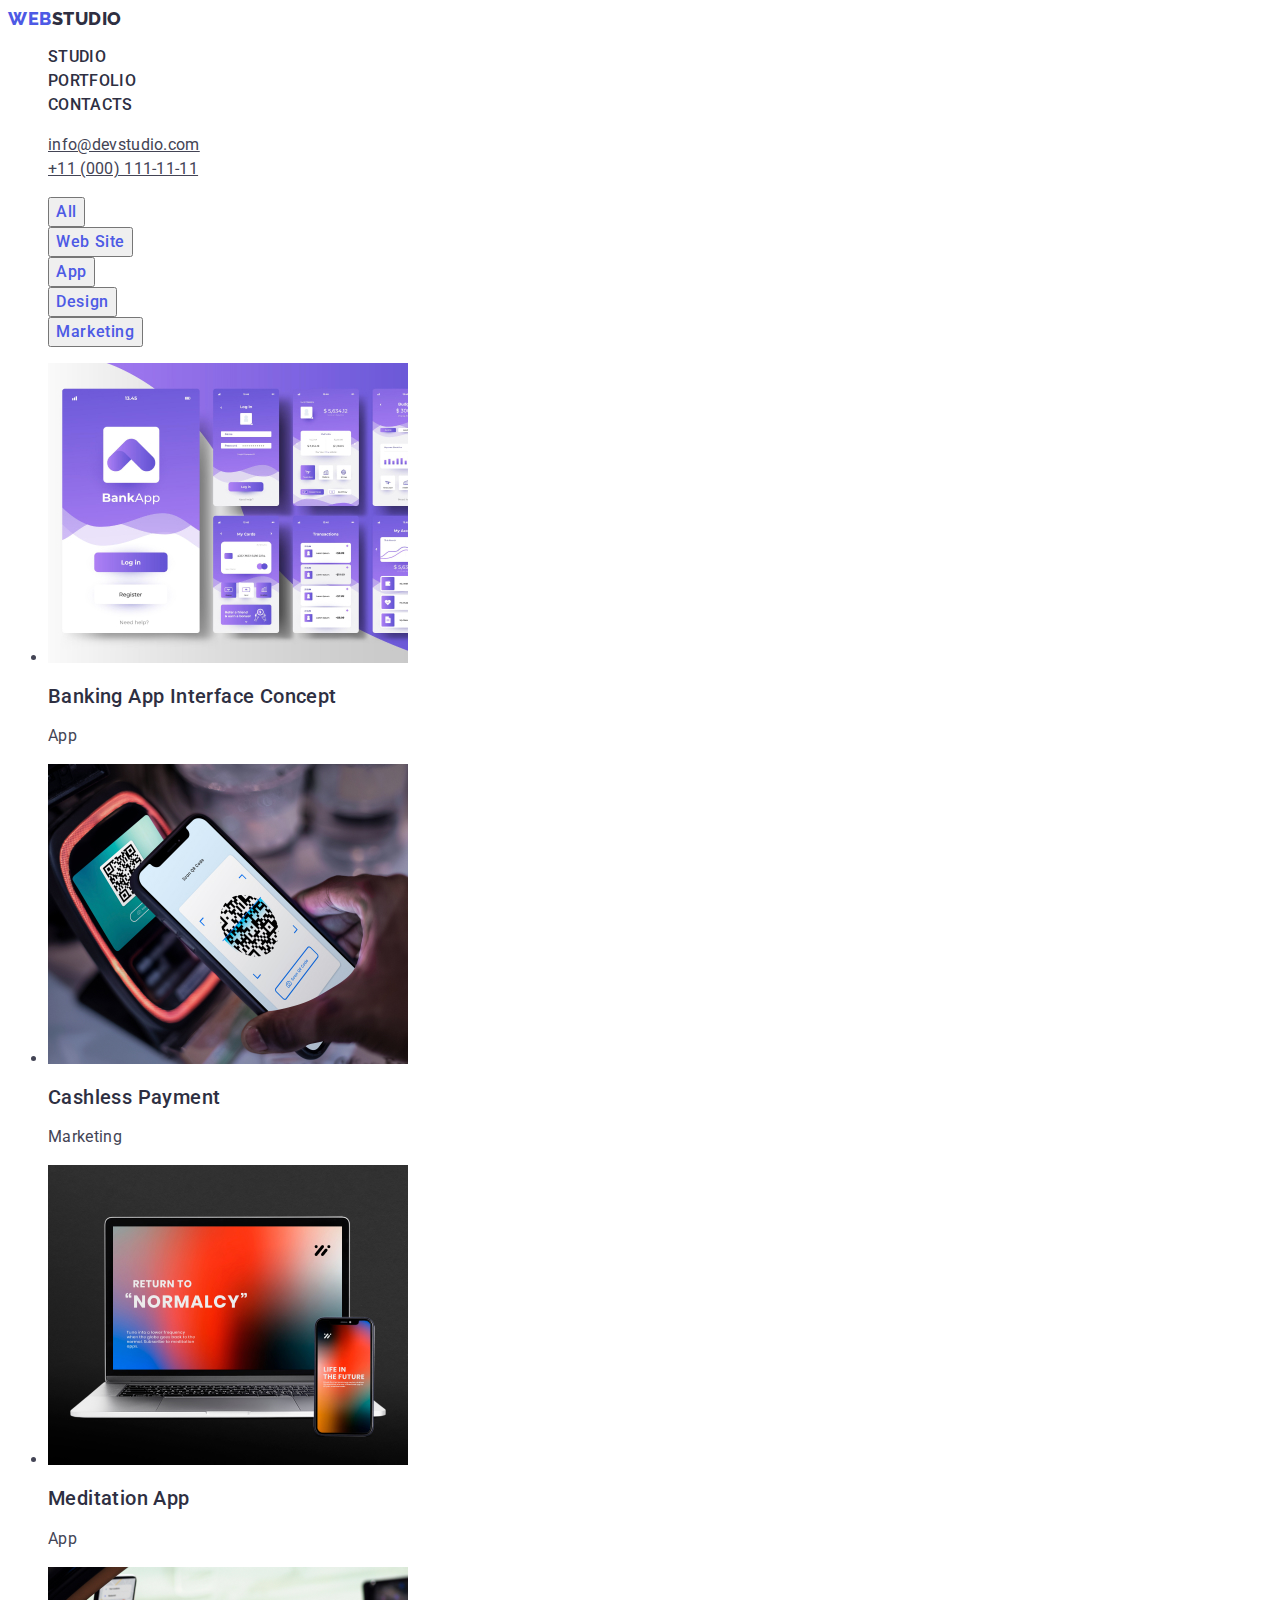
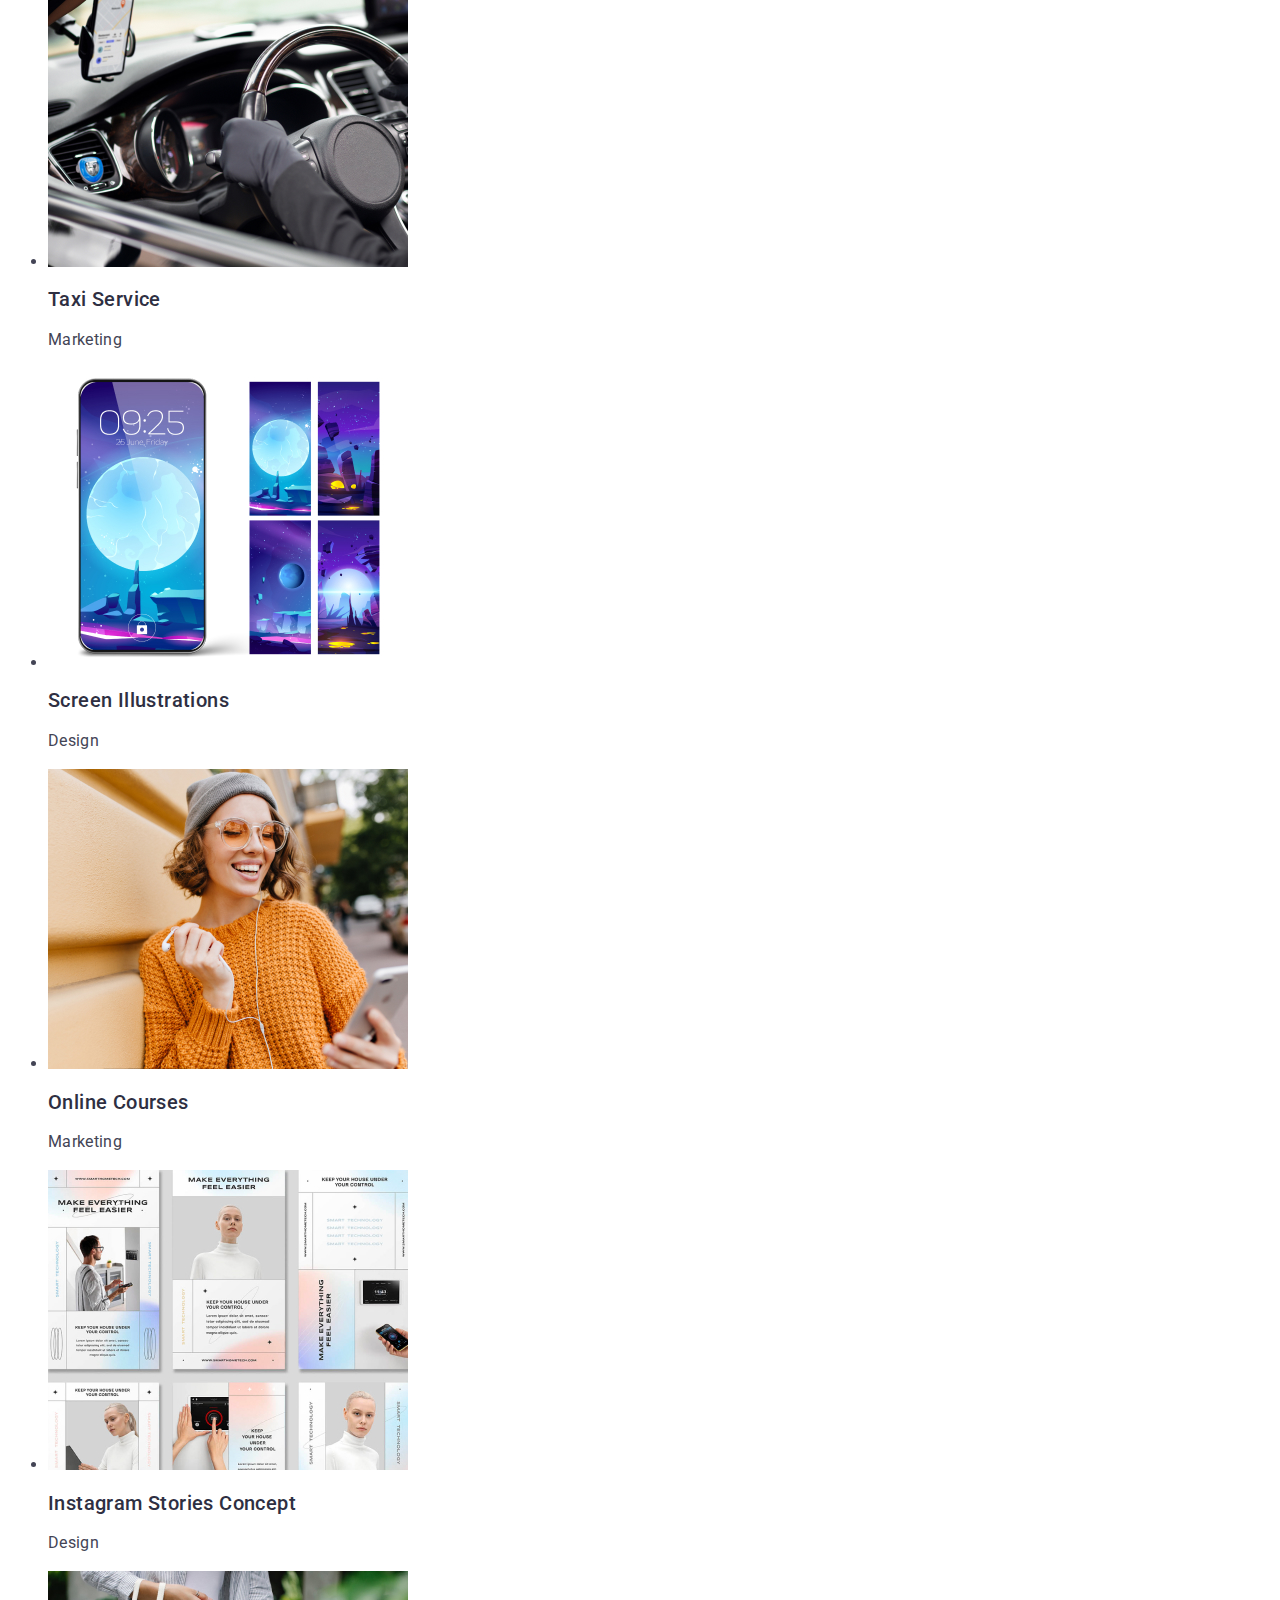
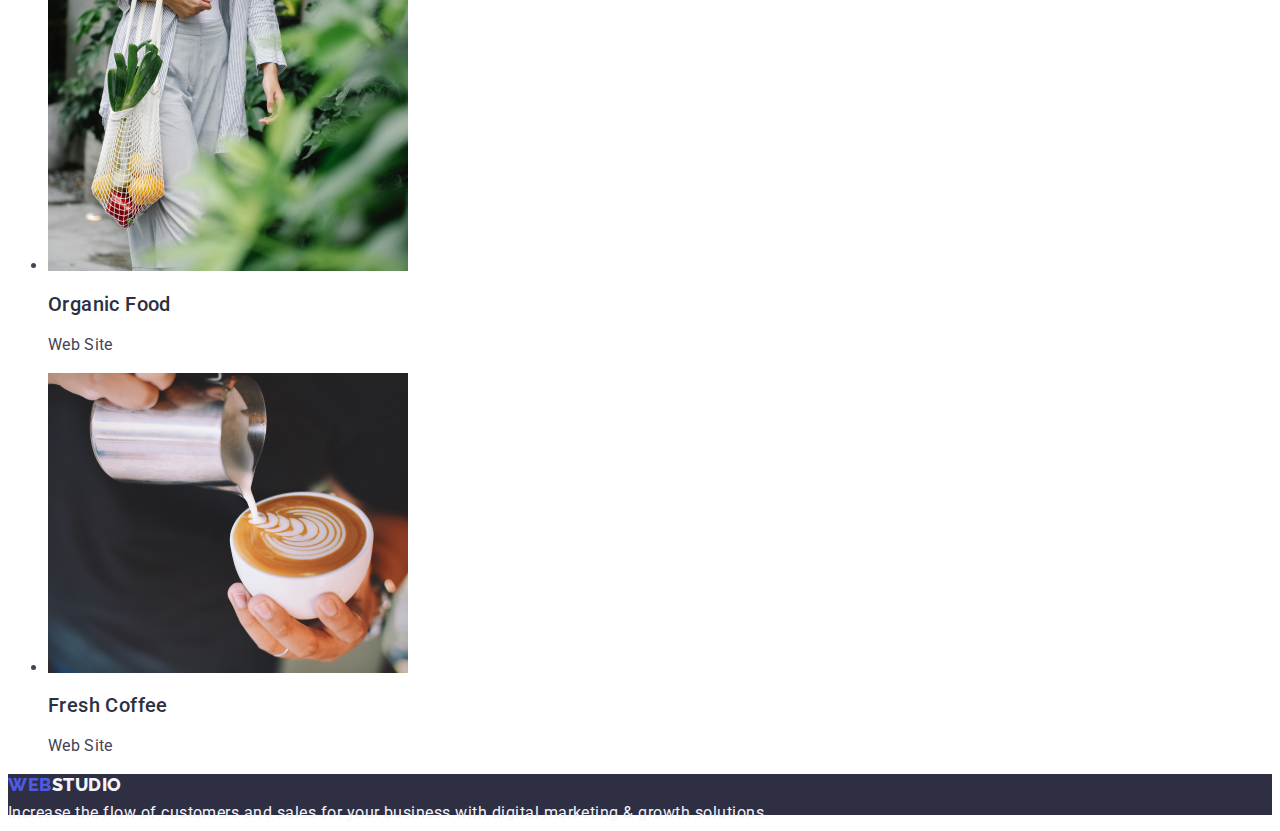
==== portfolio.html @ 6f48f07f "new" ====
<!DOCTYPE html>
<html lang="en">

<head>
    <meta charset="UTF-8">
    <meta http-equiv="X-UA-Compatible" content="IE=edge">
    <meta name="viewport" content="width=device-width, initial-scale=1.0">
    <title>Portfolio</title>

    <link rel="preconnect" href="https://fonts.googleapis.com">
    <link rel="preconnect" href="https://fonts.gstatic.com" crossorigin>
    <link href="https://fonts.googleapis.com/css2?family=Raleway:wght@800&family=Roboto:wght@400;500;700&display=swap"
        rel="stylesheet">

    <link rel="stylesheet" href="./css/styles.css">
</head>

<body>

    <!-- Header -->

    <header>

        <nav class="list">

            <a class="link" href="./index.html">Web<span class="studio">Studio</span></a>

            <ul class="list">
                <li><a class="links" href="./index.html">Studio</a></li>
                <li><a class="links" href="">Portfolio</a></li>
                <li><a class="links" href="">Contacts</a></li>
            </ul>
        </nav>

        <!-- Address -->

        <address class="addr">

            <ul class="list">
                <li><a class="address" href="mailto:info@devstudio.com">info@devstudio.com</a></li>
                <li><a class="address" href="tel:+110001111111">+11 (000) 111-11-11</a></li>
            </ul>

        </address>
    </header>

    <main>

        <section>

            <h1 hidden>Portfolio</h1>

            <!-- Bytton -->

            <ul class="list">
                <li><button class="button-p" type="button">All</button> </li>
                <li><button class="button-p" type="button">Web Site</button></li>
                <li><button class="button-p" type="button">App</button></li>
                <li><button class="button-p" type="button">Design</button></li>
                <li><button class="button-p" type="button">Marketing</button></li>
            </ul>

            <ul class="list-class">
                <li class="link-class">
                    <img src="./images/example.jpg" alt="example" width="360">
                    <h2 class="names">Banking App Interface Concept</h2>
                    <p class="specialtys">App</p>
                </li>
                <li class="link-class">
                    <img src="./images/aplpey.jpg" alt="Payment" width="360">
                    <h2 class="names">Cashless Payment</h2>
                    <p class="specialtys">Marketing</p>
                </li>
                <li class="link-class">
                    <img src="./images/phon-pk.jpg" alt="Meditation" width="360">
                    <h2 class="names">Meditation App</h2>
                    <p class="specialtys">App</p>
                </li>
                <li class="link-class">
                    <img src="./images/steering.jpg" alt="Taxi-Service" width="360">
                    <h2 class="names">Taxi Service</h2>
                    <p class="specialtys">Marketing</p>
                </li>
                <li class="link-class">
                    <img src="./images/advertisement2.jpg" alt="illustrations" width="360">
                    <h2 class="names">Screen Illustrations</h2>
                    <p class="specialtys">Design</p>
                </li>
                <li class="link-class">
                    <img src="./images/women1.jpg" alt="online-courses" width="360">
                    <h2 class="names">Online Courses</h2>
                    <p class="specialtys">Marketing</p>
                </li>
                <li class="link-class">
                    <img src="./images/advertisement.jpg" alt="Instagram" width="360">
                    <h2 class="names">Instagram Stories Concept</h2>
                    <p class="specialtys">Design</p>
                </li>
                <li class="link-class">
                    <img src="./images/organic-food.jpg" alt="organic-food" width="360">
                    <h2 class="names">Organic Food</h2>
                    <p class="specialtys">Web Site</p>
                </li>
                <li class="link-class">
                    <img src="./images/coffee-crush.jpg" alt="fresh-coffee" width="360">
                    <h2 class="names">Fresh Coffee</h2>
                    <p class="specialtys">Web Site</p>
                </li>
            </ul>
        </section>


    </main>

    <footer class="footer">
        <a class="link" href="./index.html">Web<span class="studio-f">Studio</span></a>
        <p class="text">
            Increase the flow of customers and sales for your business with digital marketing & growth
            solutions.
        </p>
    </footer>

</body>

</html>
---- css/styles.css ----
body {
  font-family: "Roboto", sans-serif;
  color: #434455;
}

/* Header Web Studio */


.studio {
  color: #2e2f42;
  font-size: 18px;
  line-height: 1.17;
  font-weight: 800;
  font-family: "Raleway", sans-serif;
  text-transform: uppercase;
  letter-spacing: 0.03em;
}

.link {
  color: #4D5AE5;
  font-size: 18px;
  line-height: 1.17;
  font-weight: 800;
  text-transform: uppercase;
  font-family: "Raleway",
    sans-serif;
  text-decoration: none;
  letter-spacing: 0.03em;

}

.list {
  list-style: none;
  font-style: normal;
  text-decoration: none;
}


.links {
  color: #2e2f42;
  font-size: 16px;
  line-height: 1.5;
  font-weight: 500;
  text-transform: uppercase;
  font-family: "Roboto",
    sans-serif;
  letter-spacing: 0.02em;
  text-decoration: none;

}


.links:hover,
.links:focus {
  color: #404BBF;
}

.addr {
  font-style: normal;
}


.address {
  color: #434455;
  font-size: 16px;
  line-height: 24%;
  font-weight: 400;
  font-style: normal;
  line-height: 1.5;
  letter-spacing: 0.02em;
  font-style: normal;

}

.address-tittle{
  font-style: normal;
}

.address:hover,
.address:focus {
  color: #404BBF;
}


/* Main */

.items {
  background-color: #2E2F42;
}

.button {
  color: #FFFFFF;
  background-color: #4D5AE5;
  font-size: 16px;
  line-height: 1.5;
  letter-spacing: 0.04em;
  font-weight: 500;
  cursor: pointer;
  font-family: "Roboto",
    sans-serif;
}

.list-button {
  list-style: none;
}

.button-p {
  font-family: "Roboto",
    sans-serif;
  font-weight: 500;
  font-size: 16px;
  line-height: 1.5;
  letter-spacing: 0.04em;
  color: #4d5ae5;
  cursor: pointer;
}

.button:hover {
  color: #FFFFFF;
  background-color: #404BBF;
}

.item {
  font-size: 56px;
  color: #FFFFFF;
  font-weight: 700;
  line-height: 1.07;
  text-align: center;
  letter-spacing: 0.02em;
}

/* features */

.features {
  line-height: 1.5;
  letter-spacing: 0.02em;
}

.head {
  list-style: none;
}

.lists {
  color: #2E2F42;
  font-size: 20px;
  line-height: 1.2;
  font-weight: 500;
  letter-spacing: 0.02em;
}

.lead {
  color: #434455;
  font-size: 16px;
  line-height: 1.5;
  font-weight: 400;
  letter-spacing: 0.02em;
  
}

.title, .title-team {
  color: #2E2F42;
  font-size: 36px;
  line-height: 1.11;
  letter-spacing: 0.02em;
  text-align: center;
  font-weight: 700;
  text-transform: capitalize;
}

.list4 {
  list-style: none;
}


.name {
  color: #2E2F42;
  font-size: 20px;
  line-height: 1.2;
  font-weight: 500;
  letter-spacing: 0.02em;
  text-align: center;
}

.names {
  color: #2E2F42;
  font-size: 20px;
  line-height: 1.2;
  font-weight: 500;
  letter-spacing: 0.02em;
}

.specialty {
  color: #434455;
  font-size: 16px;
  line-height: 1.5;
  font-weight: 400;
  letter-spacing: 0.02em;
  text-align: center;
}

.specialtys {
  color: #434455;
  font-size: 16px;
  line-height: 1.5;
  font-weight: 400;
  letter-spacing: 0.02em;
}

/* footer */

.text {
  color: #F4F4FD;
  font-size: 16px;
  line-height: 24%;
  font-weight: 400;
  letter-spacing: 0.03em;

}

.footer {
  background-color: #2E2F42;
}

.studio-f {
  color: #f4f4fd;
}

.list-portfolio {
  list-style: none;
}

.list-class {
  text-decoration: none;
}

.link-class {
  text-decoration: none;
}
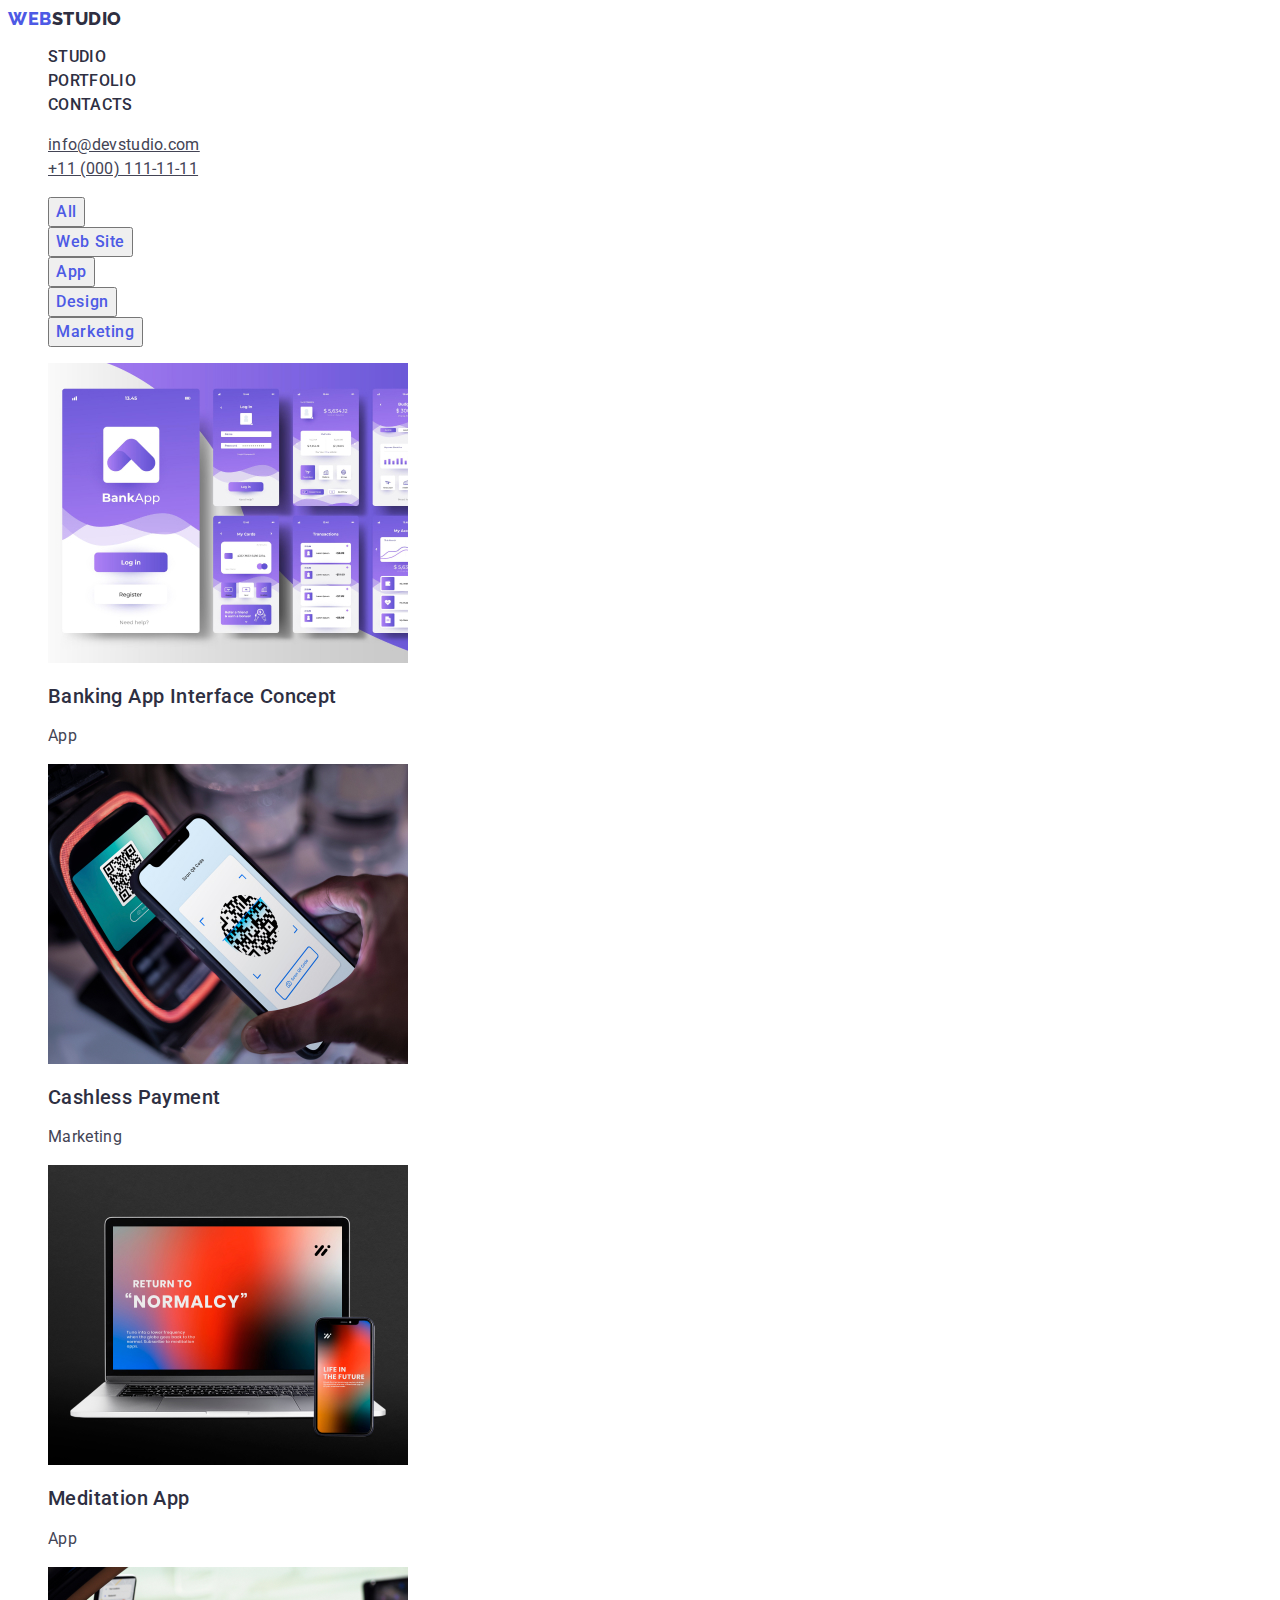
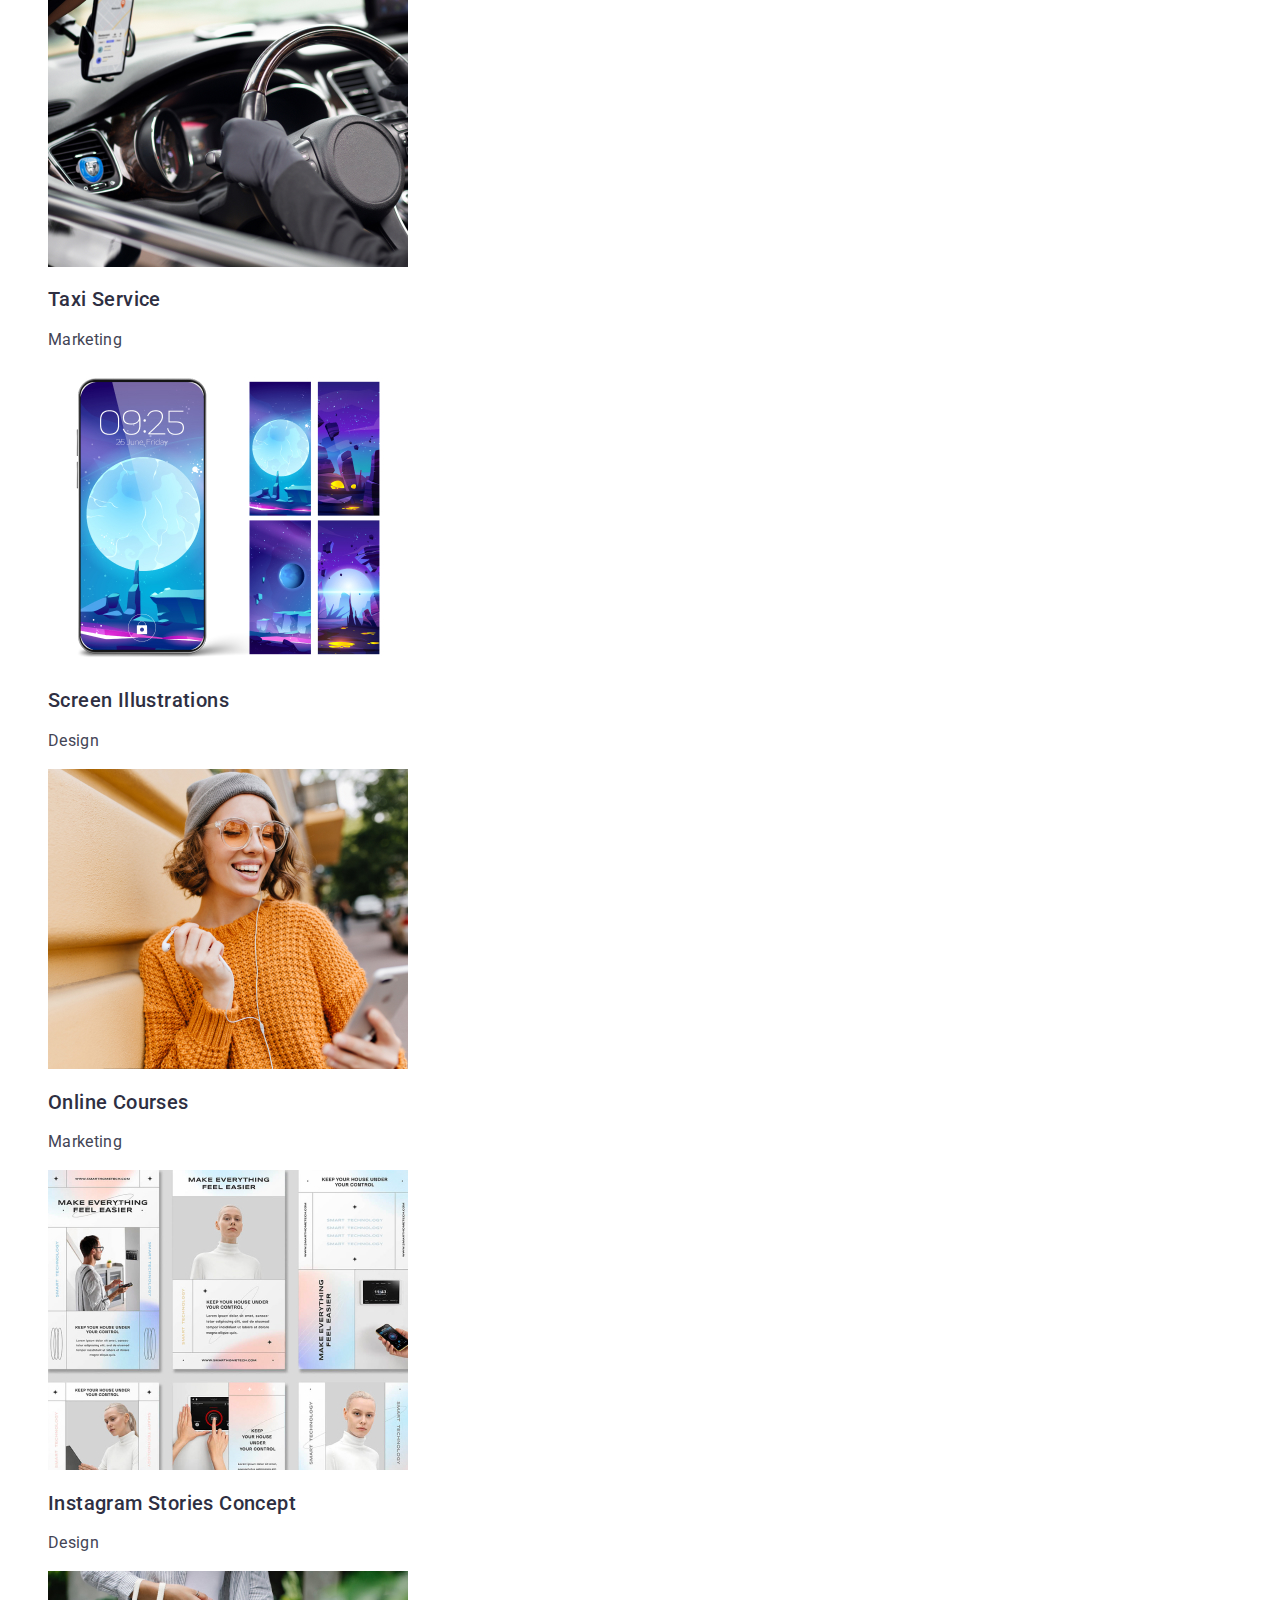
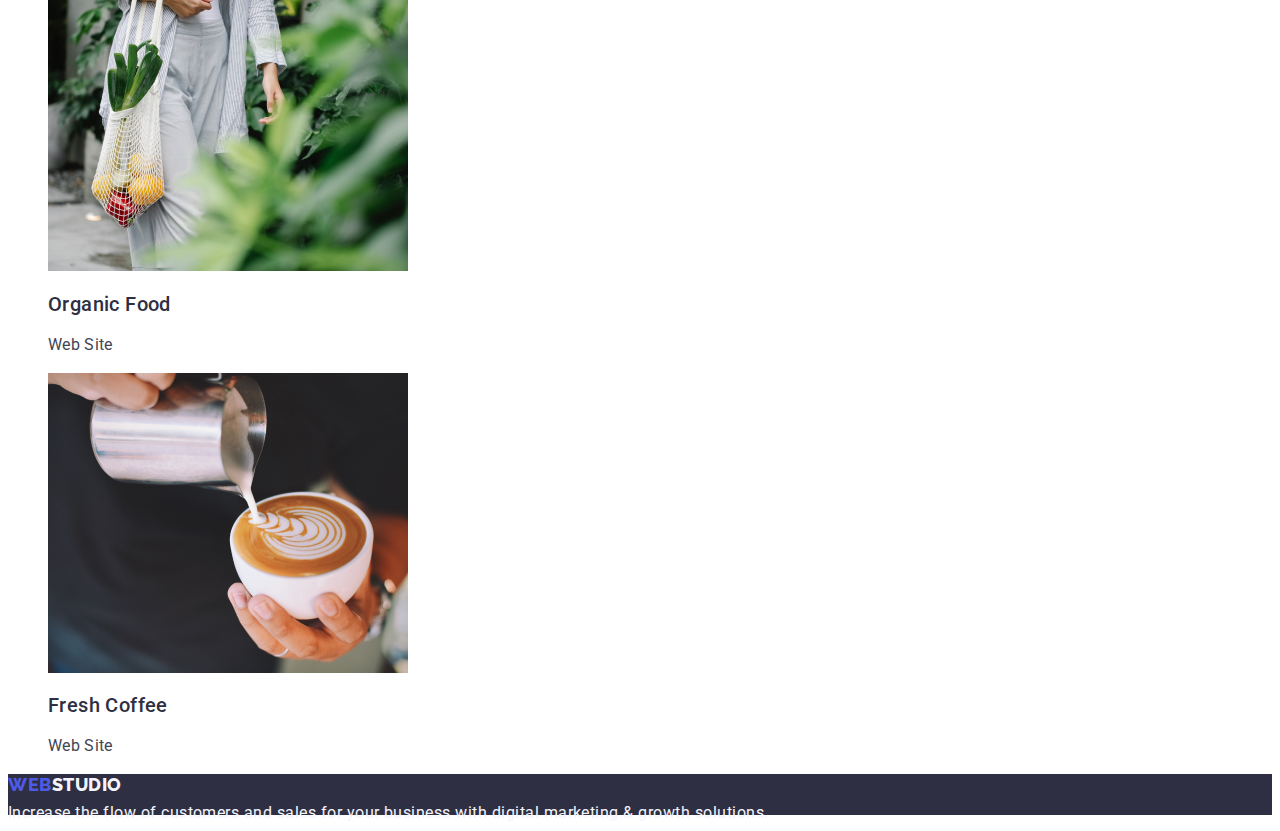
==== commit 33a8182b: "new" ====
--- a/portfolio.html
+++ b/portfolio.html
@@ -23,12 +23,12 @@
 
         <nav class="list">
 
-            <a class="link" href="./index.html">Web<span class="studio">Studio</span></a>
+            <a class="logo-link" href="./index.html">Web<span class="studio">Studio</span></a>
 
             <ul class="list">
-                <li><a class="links" href="./index.html">Studio</a></li>
-                <li><a class="links" href="">Portfolio</a></li>
-                <li><a class="links" href="">Contacts</a></li>
+                <li><a class="hov-foc link" href="./index.html">Studio</a></li>
+                <li><a class="hov-foc link" href="">Portfolio</a></li>
+                <li><a class="hov-foc link" href="">Contacts</a></li>
             </ul>
         </nav>
 
@@ -60,48 +60,48 @@
                 <li><button class="button-p" type="button">Marketing</button></li>
             </ul>
 
-            <ul class="list-class">
-                <li class="link-class">
+            <ul class="list">
+                <li class="link">
                     <img src="./images/example.jpg" alt="example" width="360">
                     <h2 class="names">Banking App Interface Concept</h2>
                     <p class="specialtys">App</p>
                 </li>
-                <li class="link-class">
+                <li class="link">
                     <img src="./images/aplpey.jpg" alt="Payment" width="360">
                     <h2 class="names">Cashless Payment</h2>
                     <p class="specialtys">Marketing</p>
                 </li>
-                <li class="link-class">
+                <li class="link">
                     <img src="./images/phon-pk.jpg" alt="Meditation" width="360">
                     <h2 class="names">Meditation App</h2>
                     <p class="specialtys">App</p>
                 </li>
-                <li class="link-class">
+                <li class="link">
                     <img src="./images/steering.jpg" alt="Taxi-Service" width="360">
                     <h2 class="names">Taxi Service</h2>
                     <p class="specialtys">Marketing</p>
                 </li>
-                <li class="link-class">
+                <li class="link">
                     <img src="./images/advertisement2.jpg" alt="illustrations" width="360">
                     <h2 class="names">Screen Illustrations</h2>
                     <p class="specialtys">Design</p>
                 </li>
-                <li class="link-class">
+                <li class="link">
                     <img src="./images/women1.jpg" alt="online-courses" width="360">
                     <h2 class="names">Online Courses</h2>
                     <p class="specialtys">Marketing</p>
                 </li>
-                <li class="link-class">
+                <li class="link">
                     <img src="./images/advertisement.jpg" alt="Instagram" width="360">
                     <h2 class="names">Instagram Stories Concept</h2>
                     <p class="specialtys">Design</p>
                 </li>
-                <li class="link-class">
+                <li class="link">
                     <img src="./images/organic-food.jpg" alt="organic-food" width="360">
                     <h2 class="names">Organic Food</h2>
                     <p class="specialtys">Web Site</p>
                 </li>
-                <li class="link-class">
+                <li class="link">
                     <img src="./images/coffee-crush.jpg" alt="fresh-coffee" width="360">
                     <h2 class="names">Fresh Coffee</h2>
                     <p class="specialtys">Web Site</p>
@@ -113,7 +113,7 @@
     </main>
 
     <footer class="footer">
-        <a class="link" href="./index.html">Web<span class="studio-f">Studio</span></a>
+        <a class="logo-link" href="./index.html">Web<span class="studio-f">Studio</span></a>
         <p class="text">
             Increase the flow of customers and sales for your business with digital marketing & growth
             solutions.
--- a/css/styles.css
+++ b/css/styles.css
@@ -16,7 +16,7 @@
   letter-spacing: 0.03em;
 }
 
-.link {
+.logo-link {
   color: #4D5AE5;
   font-size: 18px;
   line-height: 1.17;
@@ -35,8 +35,12 @@
   text-decoration: none;
 }
 
-
-.links {
+.link{
+  text-decoration: none;
+}
+
+
+.hov-foc{
   color: #2e2f42;
   font-size: 16px;
   line-height: 1.5;
@@ -50,8 +54,8 @@
 }
 
 
-.links:hover,
-.links:focus {
+.hov-foc:hover,
+.hov-foc:focus {
   color: #404BBF;
 }
 
@@ -140,13 +144,7 @@
   list-style: none;
 }
 
-.lists {
-  color: #2E2F42;
-  font-size: 20px;
-  line-height: 1.2;
-  font-weight: 500;
-  letter-spacing: 0.02em;
-}
+
 
 .lead {
   color: #434455;
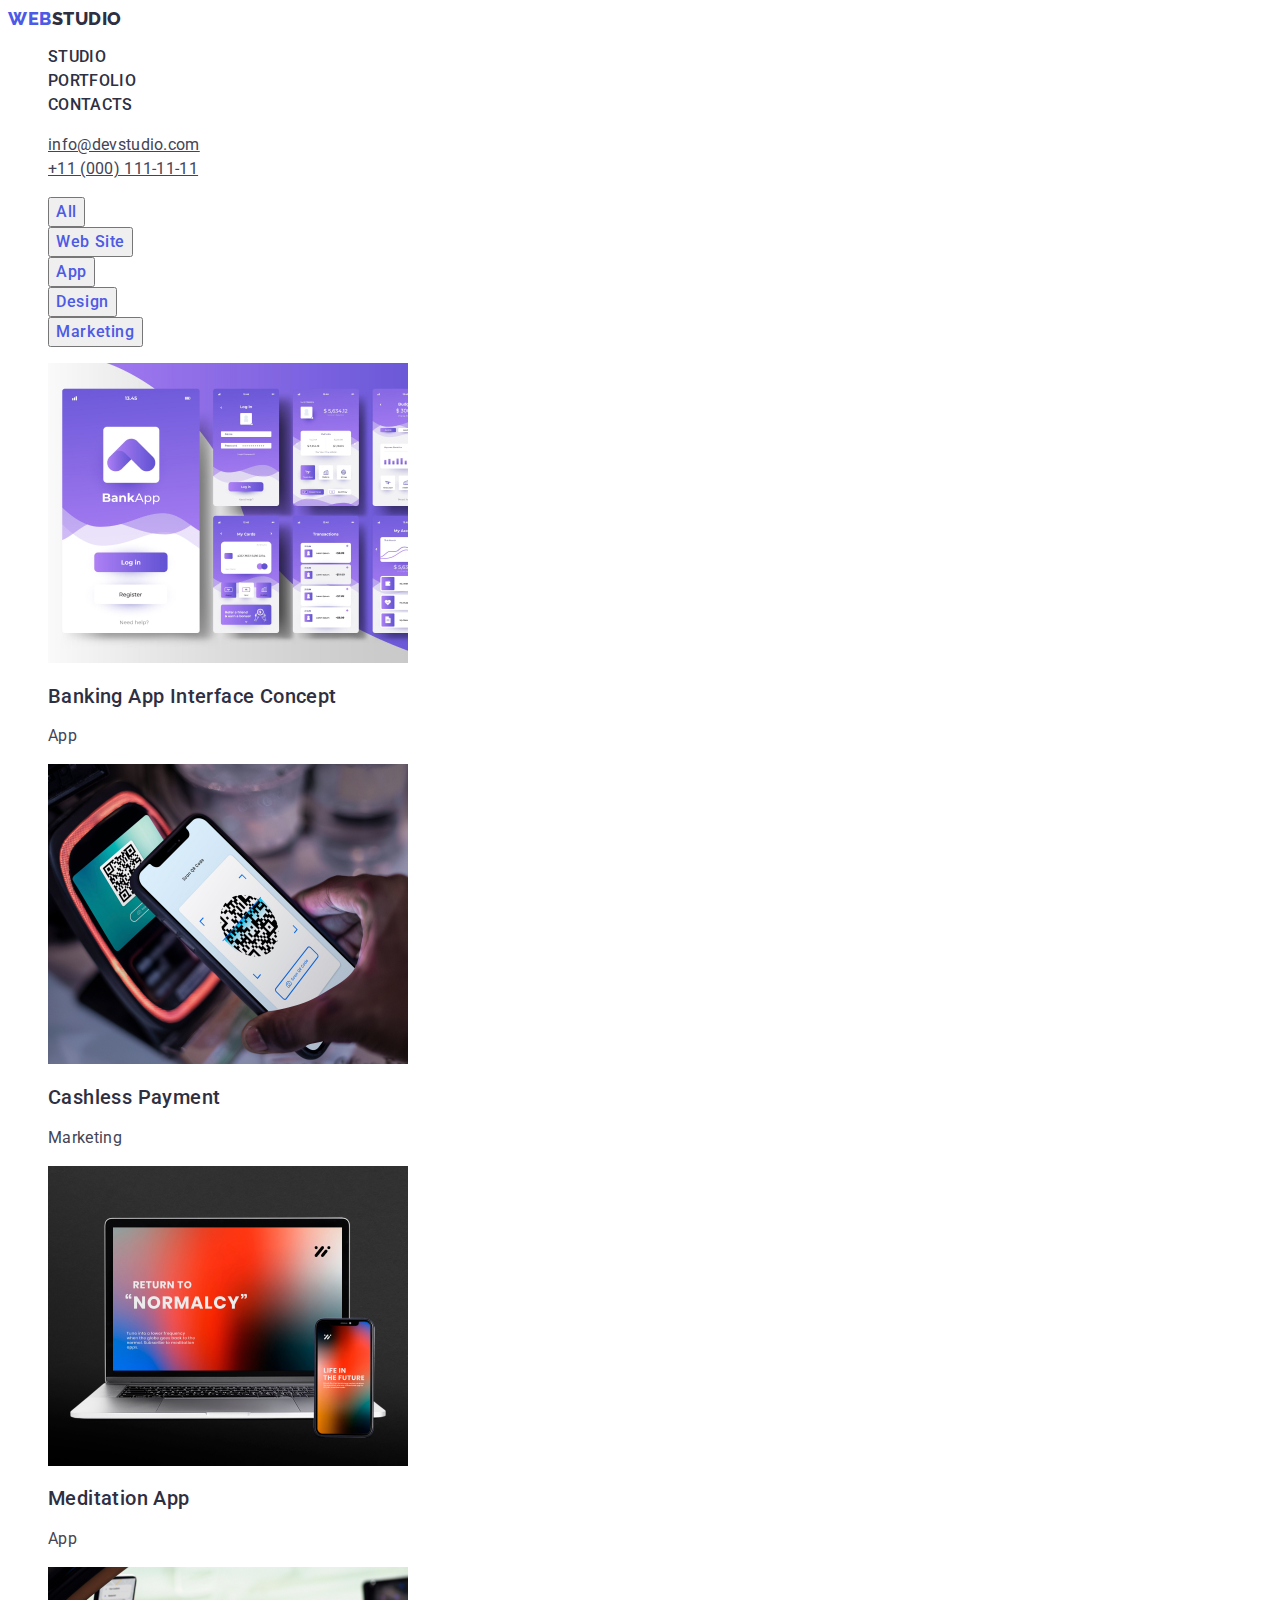
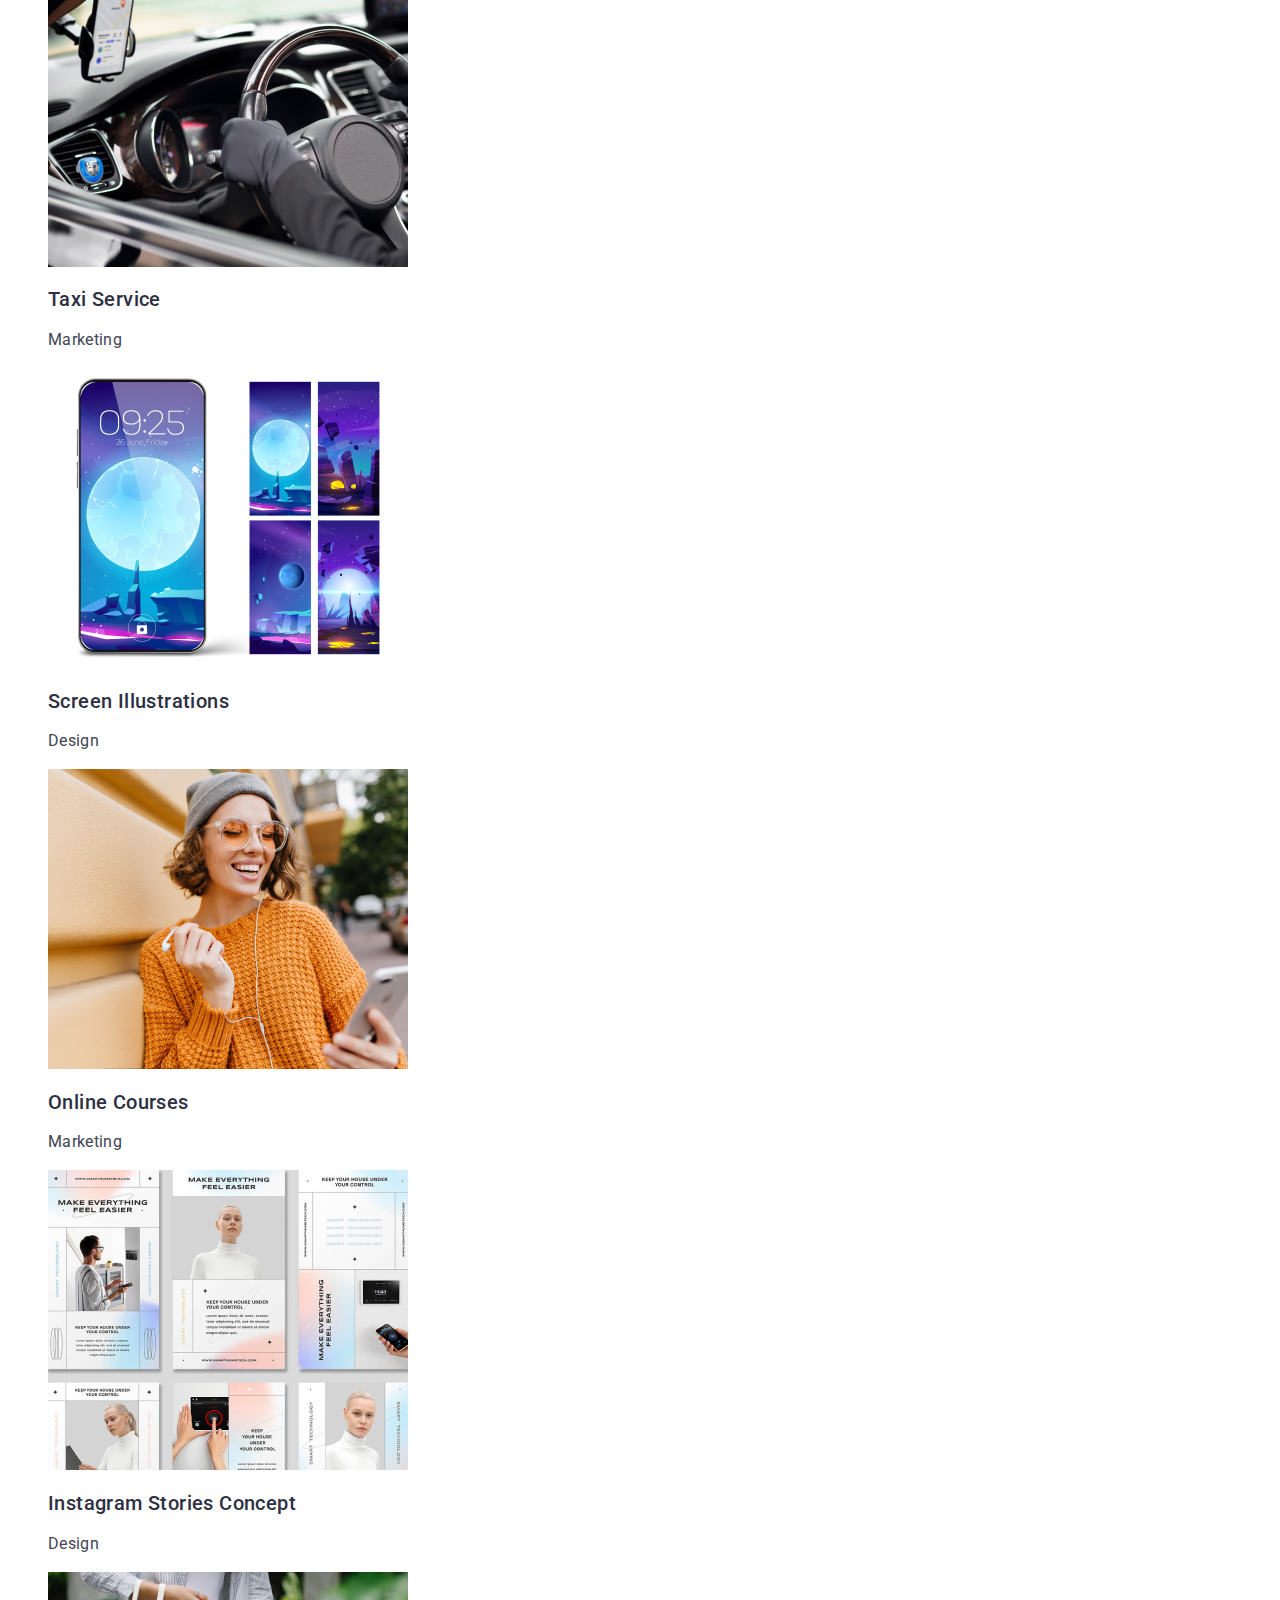
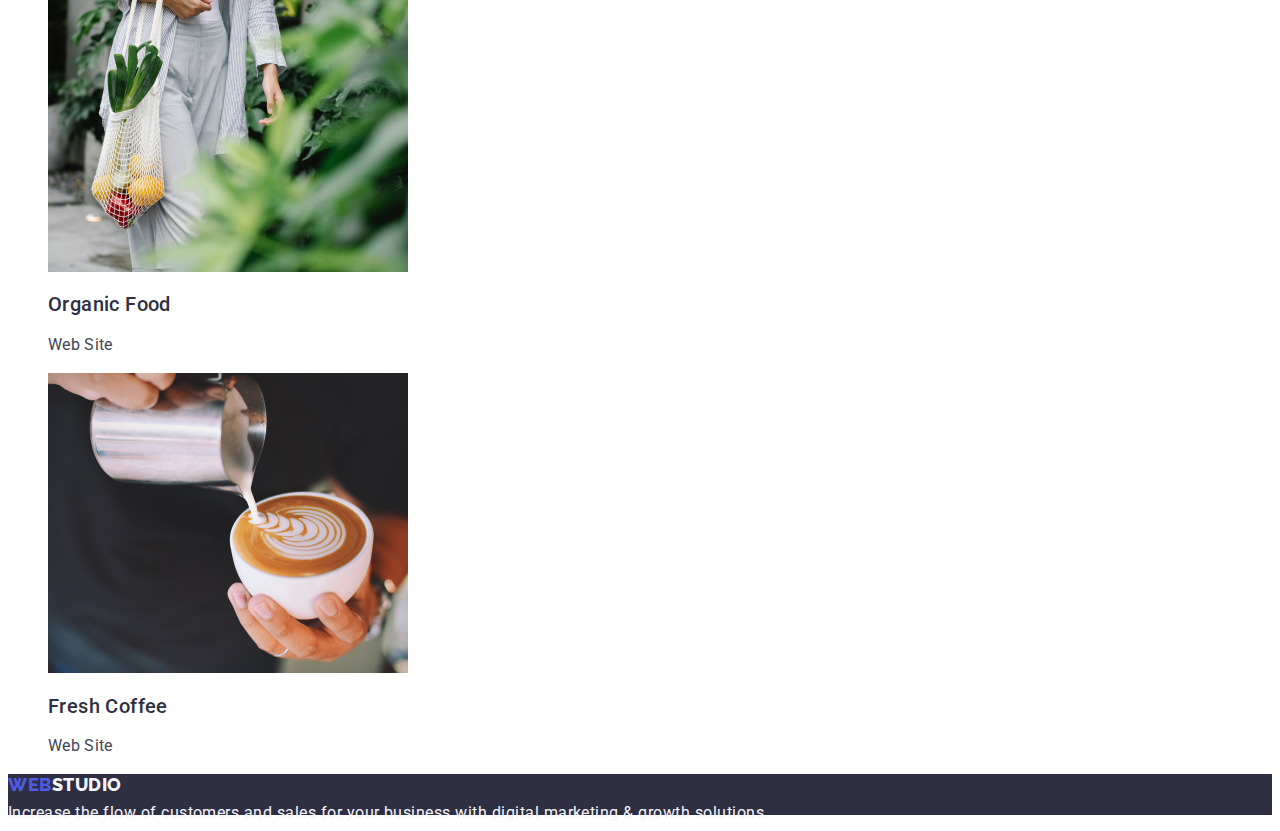
==== commit c0c534b4: "оновлене" ====
--- a/portfolio.html
+++ b/portfolio.html
@@ -23,7 +23,7 @@
 
         <nav class="list">
 
-            <a class="logo-link" href="./index.html">Web<span class="studio">Studio</span></a>
+            <a class="link" href="./index.html">Web<span class="studio">Studio</span></a>
 
             <ul class="list">
                 <li><a class="hov-foc link" href="./index.html">Studio</a></li>
@@ -61,47 +61,56 @@
             </ul>
 
             <ul class="list">
-                <li class="link">
-                    <img src="./images/example.jpg" alt="example" width="360">
+                <li>
+                    <a class="link" href=""></a>
+                    <img src="./images/example.jpg"  alt="example" width="360">
                     <h2 class="names">Banking App Interface Concept</h2>
                     <p class="specialtys">App</p>
                 </li>
-                <li class="link">
+                <li>
+                    <a class="link" href=""></a>
                     <img src="./images/aplpey.jpg" alt="Payment" width="360">
                     <h2 class="names">Cashless Payment</h2>
                     <p class="specialtys">Marketing</p>
                 </li>
-                <li class="link">
+                <li>
+                    <a class="link" href=""></a>
                     <img src="./images/phon-pk.jpg" alt="Meditation" width="360">
                     <h2 class="names">Meditation App</h2>
                     <p class="specialtys">App</p>
                 </li>
-                <li class="link">
+                <li>
+                    <a class="link" href=""></a>
                     <img src="./images/steering.jpg" alt="Taxi-Service" width="360">
                     <h2 class="names">Taxi Service</h2>
                     <p class="specialtys">Marketing</p>
                 </li>
-                <li class="link">
+                <li>
+                    <a class="link" href=""></a>
                     <img src="./images/advertisement2.jpg" alt="illustrations" width="360">
                     <h2 class="names">Screen Illustrations</h2>
                     <p class="specialtys">Design</p>
                 </li>
-                <li class="link">
+                <li>
+                    <a class="link" href=""></a>
                     <img src="./images/women1.jpg" alt="online-courses" width="360">
                     <h2 class="names">Online Courses</h2>
                     <p class="specialtys">Marketing</p>
                 </li>
-                <li class="link">
+                <li>
+                    <a class="link" href=""></a>
                     <img src="./images/advertisement.jpg" alt="Instagram" width="360">
                     <h2 class="names">Instagram Stories Concept</h2>
                     <p class="specialtys">Design</p>
                 </li>
-                <li class="link">
+                <li>
+                    <a class="link" href=""></a>
                     <img src="./images/organic-food.jpg" alt="organic-food" width="360">
                     <h2 class="names">Organic Food</h2>
                     <p class="specialtys">Web Site</p>
                 </li>
-                <li class="link">
+                <li>
+                    <a class="link" href=""></a>
                     <img src="./images/coffee-crush.jpg" alt="fresh-coffee" width="360">
                     <h2 class="names">Fresh Coffee</h2>
                     <p class="specialtys">Web Site</p>
@@ -113,7 +122,7 @@
     </main>
 
     <footer class="footer">
-        <a class="logo-link" href="./index.html">Web<span class="studio-f">Studio</span></a>
+        <a class="link" href="./index.html">Web<span class="studio-f">Studio</span></a>
         <p class="text">
             Increase the flow of customers and sales for your business with digital marketing & growth
             solutions.
--- a/css/styles.css
+++ b/css/styles.css
@@ -16,7 +16,7 @@
   letter-spacing: 0.03em;
 }
 
-.logo-link {
+.link {
   color: #4D5AE5;
   font-size: 18px;
   line-height: 1.17;
@@ -92,6 +92,14 @@
   background-color: #2E2F42;
 }
 
+.lists{
+  font-size: 20;
+  font-weight: 500;
+  letter-spacing: 0.02em;
+  line-height: 1.5;
+  color: #2e2f42;
+}
+
 .button {
   color: #FFFFFF;
   background-color: #4D5AE5;
@@ -165,9 +173,6 @@
   text-transform: capitalize;
 }
 
-.list4 {
-  list-style: none;
-}
 
 
 .name {
@@ -226,11 +231,3 @@
 .list-portfolio {
   list-style: none;
 }
-
-.list-class {
-  text-decoration: none;
-}
-
-.link-class {
-  text-decoration: none;
-}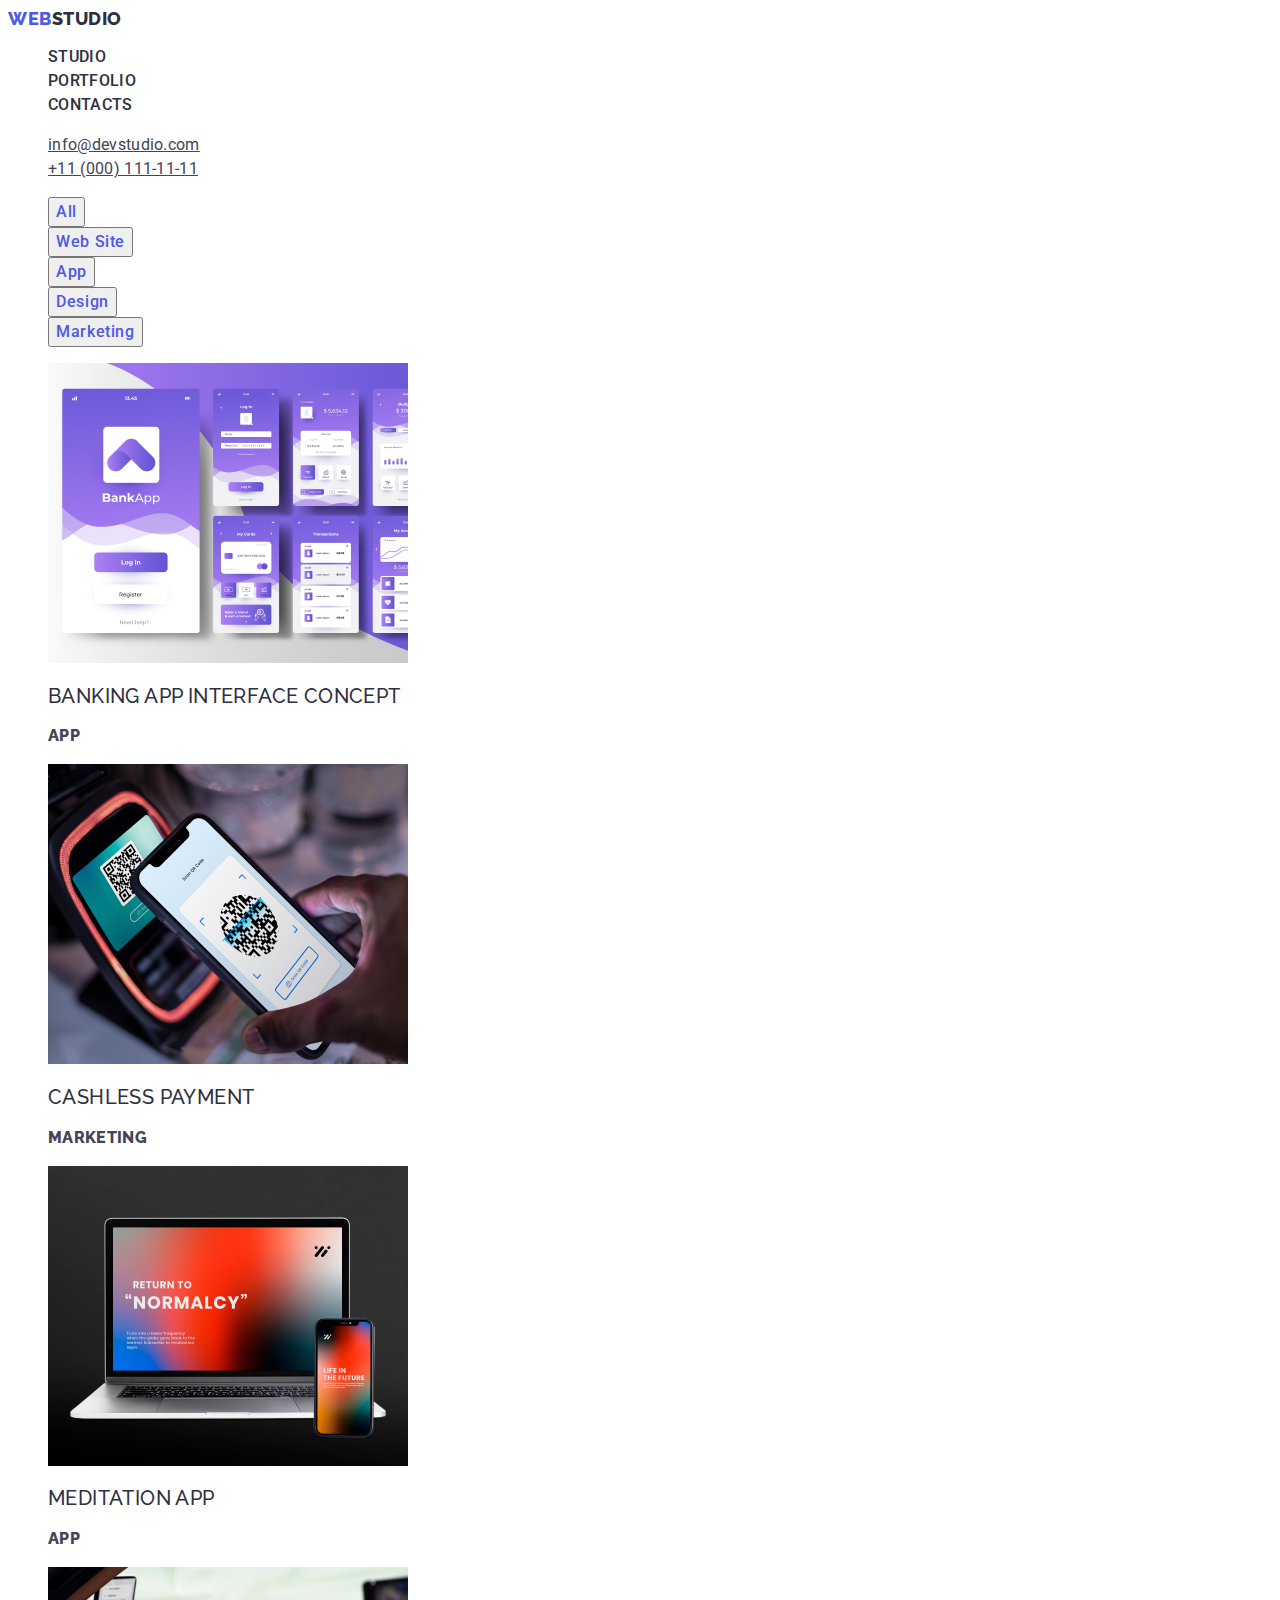
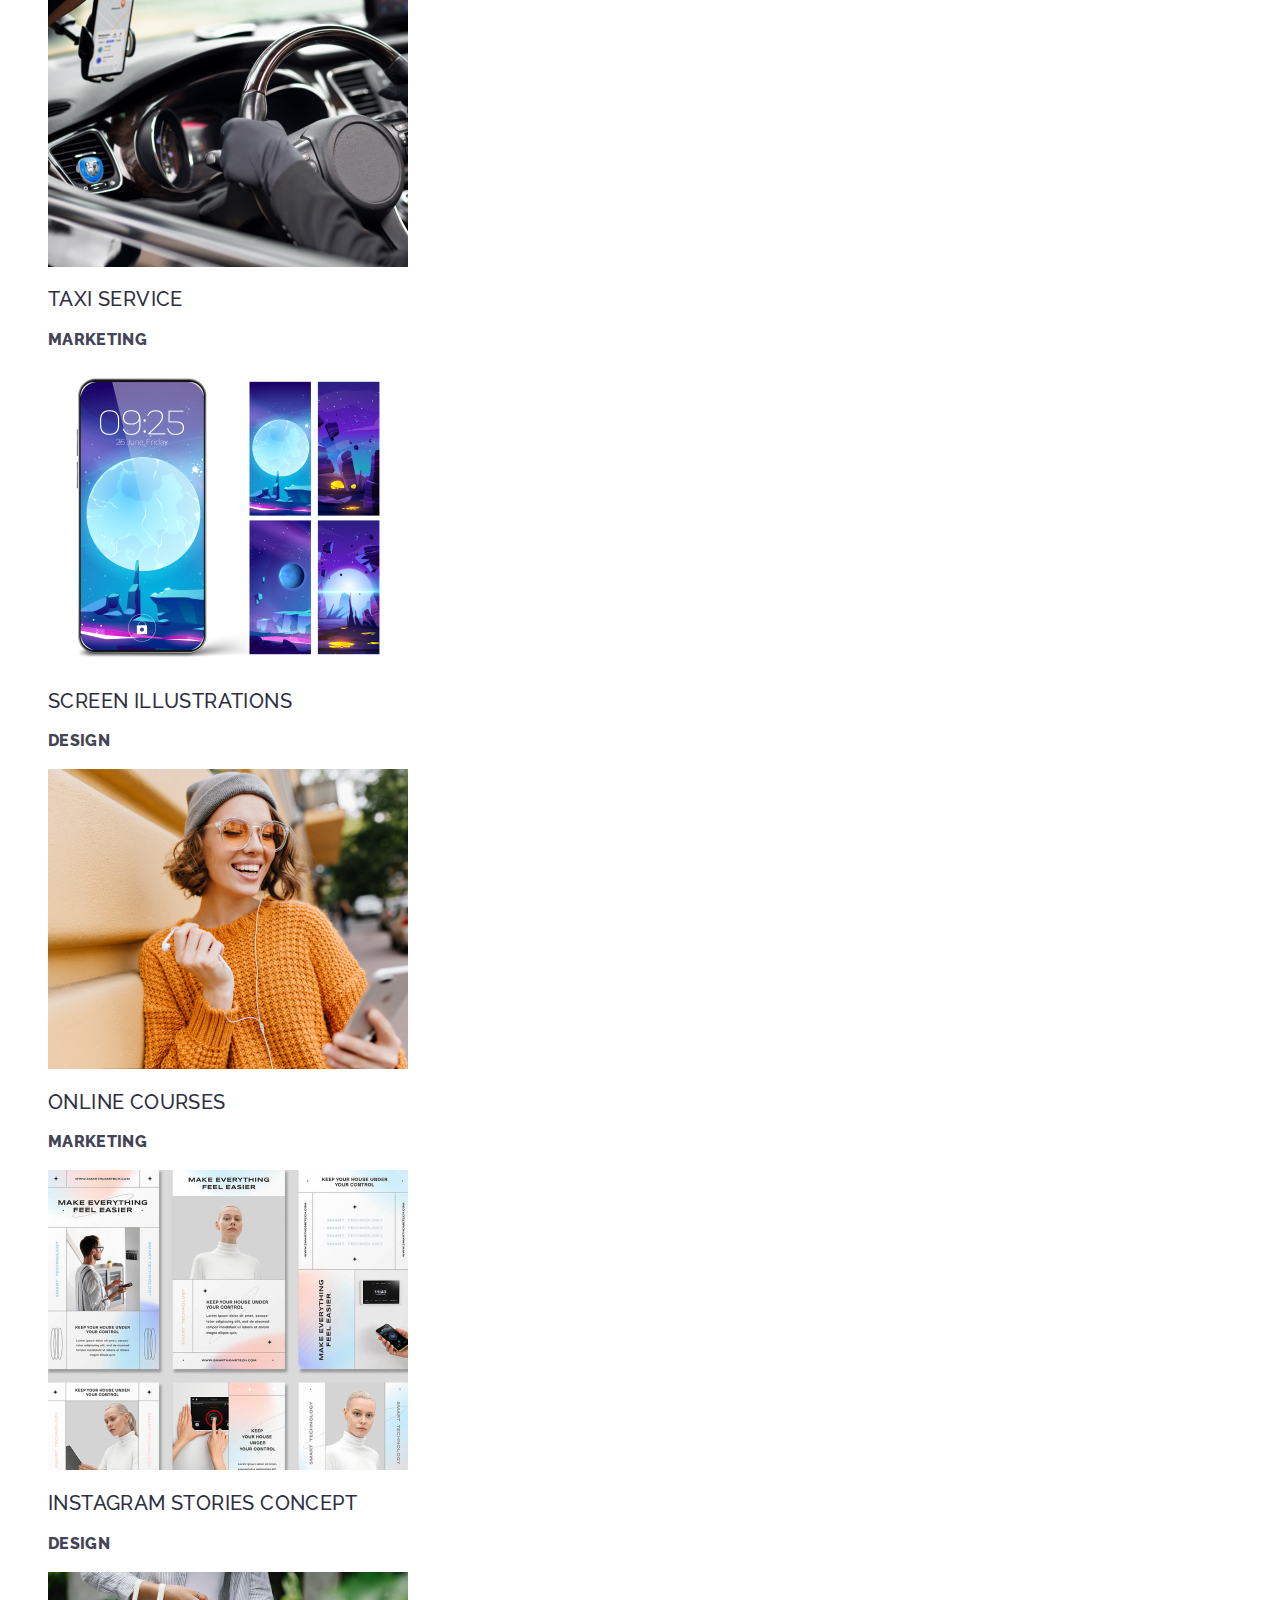
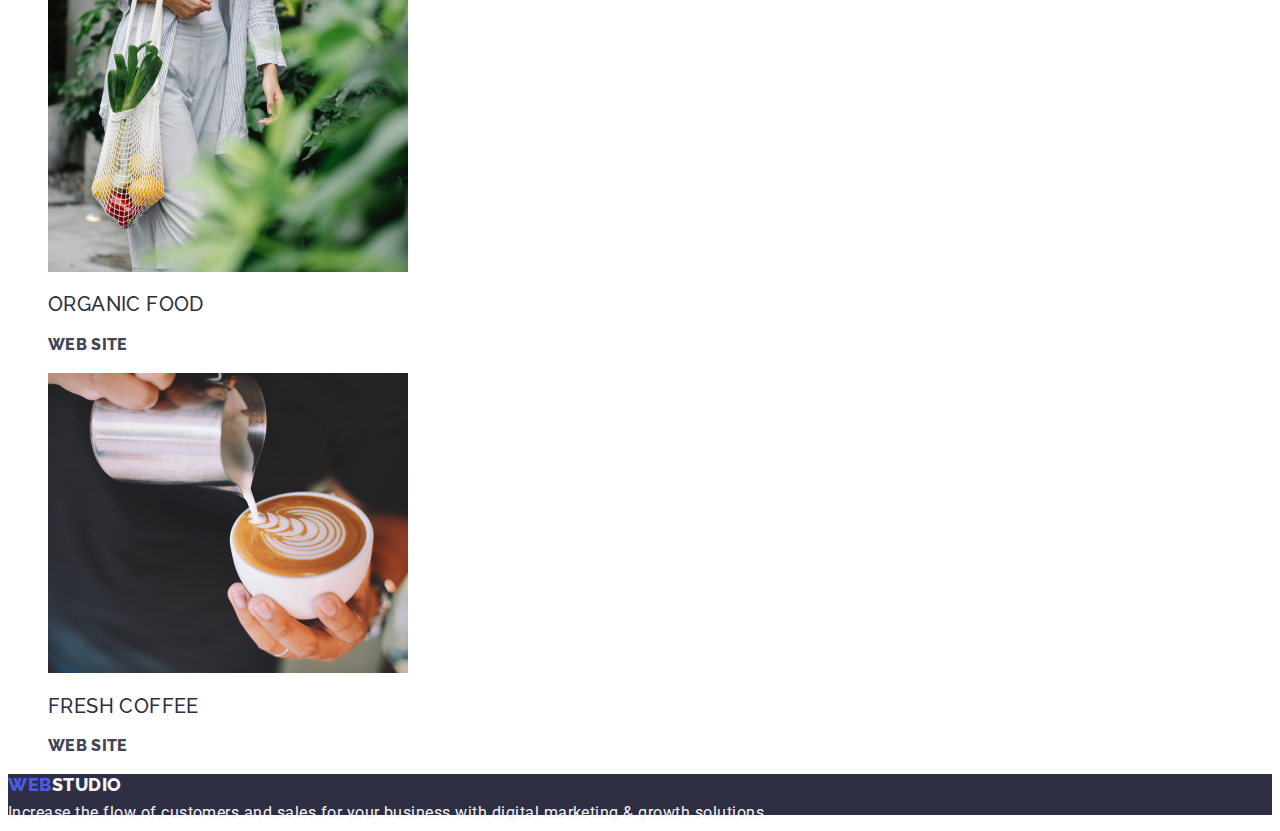
==== commit cb5d70a0: "new" ====
--- a/portfolio.html
+++ b/portfolio.html
@@ -62,58 +62,76 @@
 
             <ul class="list">
                 <li>
-                    <a class="link" href=""></a>
-                    <img src="./images/example.jpg"  alt="example" width="360">
-                    <h2 class="names">Banking App Interface Concept</h2>
-                    <p class="specialtys">App</p>
+                    <a class="link" href="">
+                        <img src="./images/example.jpg" alt="example" width="360">
+                        <h2 class="names">Banking App Interface Concept</h2>
+                        <p class="specialtys">App</p>
+                    </a>
+
                 </li>
                 <li>
-                    <a class="link" href=""></a>
-                    <img src="./images/aplpey.jpg" alt="Payment" width="360">
-                    <h2 class="names">Cashless Payment</h2>
-                    <p class="specialtys">Marketing</p>
+                    <a class="link" href="">
+                        <img src="./images/aplpey.jpg" alt="Payment" width="360">
+                        <h2 class="names">Cashless Payment</h2>
+                        <p class="specialtys">Marketing</p>
+                    </a>
+
                 </li>
                 <li>
-                    <a class="link" href=""></a>
-                    <img src="./images/phon-pk.jpg" alt="Meditation" width="360">
-                    <h2 class="names">Meditation App</h2>
-                    <p class="specialtys">App</p>
+                    <a class="link" href="">
+                        <img src="./images/phon-pk.jpg" alt="Meditation" width="360">
+                        <h2 class="names">Meditation App</h2>
+                        <p class="specialtys">App</p>
+                    </a>
+
                 </li>
                 <li>
-                    <a class="link" href=""></a>
-                    <img src="./images/steering.jpg" alt="Taxi-Service" width="360">
-                    <h2 class="names">Taxi Service</h2>
-                    <p class="specialtys">Marketing</p>
+                    <a class="link" href="">
+                        <img src="./images/steering.jpg" alt="Taxi-Service" width="360">
+                        <h2 class="names">Taxi Service</h2>
+                        <p class="specialtys">Marketing</p>
+                    </a>
+
                 </li>
                 <li>
-                    <a class="link" href=""></a>
-                    <img src="./images/advertisement2.jpg" alt="illustrations" width="360">
-                    <h2 class="names">Screen Illustrations</h2>
-                    <p class="specialtys">Design</p>
+                    <a class="link" href="">
+                        <img src="./images/advertisement2.jpg" alt="illustrations" width="360">
+                        <h2 class="names">Screen Illustrations</h2>
+                        <p class="specialtys">Design</p>
+                    </a>
+
                 </li>
                 <li>
-                    <a class="link" href=""></a>
-                    <img src="./images/women1.jpg" alt="online-courses" width="360">
-                    <h2 class="names">Online Courses</h2>
-                    <p class="specialtys">Marketing</p>
+                    <a class="link" href="">
+                        <img src="./images/women1.jpg" alt="online-courses" width="360">
+                        <h2 class="names">Online Courses</h2>
+                        <p class="specialtys">Marketing</p>
+                    </a>
+
                 </li>
                 <li>
-                    <a class="link" href=""></a>
-                    <img src="./images/advertisement.jpg" alt="Instagram" width="360">
-                    <h2 class="names">Instagram Stories Concept</h2>
-                    <p class="specialtys">Design</p>
+                    <a class="link" href="">
+                        <img src="./images/advertisement.jpg" alt="Instagram" width="360">
+                        <h2 class="names">Instagram Stories Concept</h2>
+                        <p class="specialtys">Design</p>
+                    </a>
+
                 </li>
                 <li>
-                    <a class="link" href=""></a>
-                    <img src="./images/organic-food.jpg" alt="organic-food" width="360">
-                    <h2 class="names">Organic Food</h2>
-                    <p class="specialtys">Web Site</p>
+                    <a class="link" href="">
+                        <img src="./images/organic-food.jpg" alt="organic-food" width="360">
+                        <h2 class="names">Organic Food</h2>
+                        <p class="specialtys">Web Site</p>
+                    </a>
+
                 </li>
                 <li>
-                    <a class="link" href=""></a>
-                    <img src="./images/coffee-crush.jpg" alt="fresh-coffee" width="360">
-                    <h2 class="names">Fresh Coffee</h2>
-                    <p class="specialtys">Web Site</p>
+                    <a class="link" href="">
+                        <img src="./images/coffee-crush.jpg" alt="fresh-coffee" width="360">
+                        <h2 class="names">Fresh Coffee</h2>
+                        <p class="specialtys">Web Site</p>
+                    </a>
+
                 </li>
             </ul>
         </section>
--- a/css/styles.css
+++ b/css/styles.css
@@ -35,10 +35,6 @@
   text-decoration: none;
 }
 
-.link{
-  text-decoration: none;
-}
-
 
 .hov-foc{
   color: #2e2f42;
@@ -49,10 +45,8 @@
   font-family: "Roboto",
     sans-serif;
   letter-spacing: 0.02em;
-  text-decoration: none;
-
-}
-
+
+}
 
 .hov-foc:hover,
 .hov-foc:focus {
@@ -93,10 +87,10 @@
 }
 
 .lists{
-  font-size: 20;
-  font-weight: 500;
-  letter-spacing: 0.02em;
-  line-height: 1.5;
+  font-size: 20px;
+  font-weight: 500;
+  letter-spacing: 0.02em;
+  line-height: 1.2;
   color: #2e2f42;
 }
 
@@ -205,7 +199,6 @@
   color: #434455;
   font-size: 16px;
   line-height: 1.5;
-  font-weight: 400;
   letter-spacing: 0.02em;
 }
 
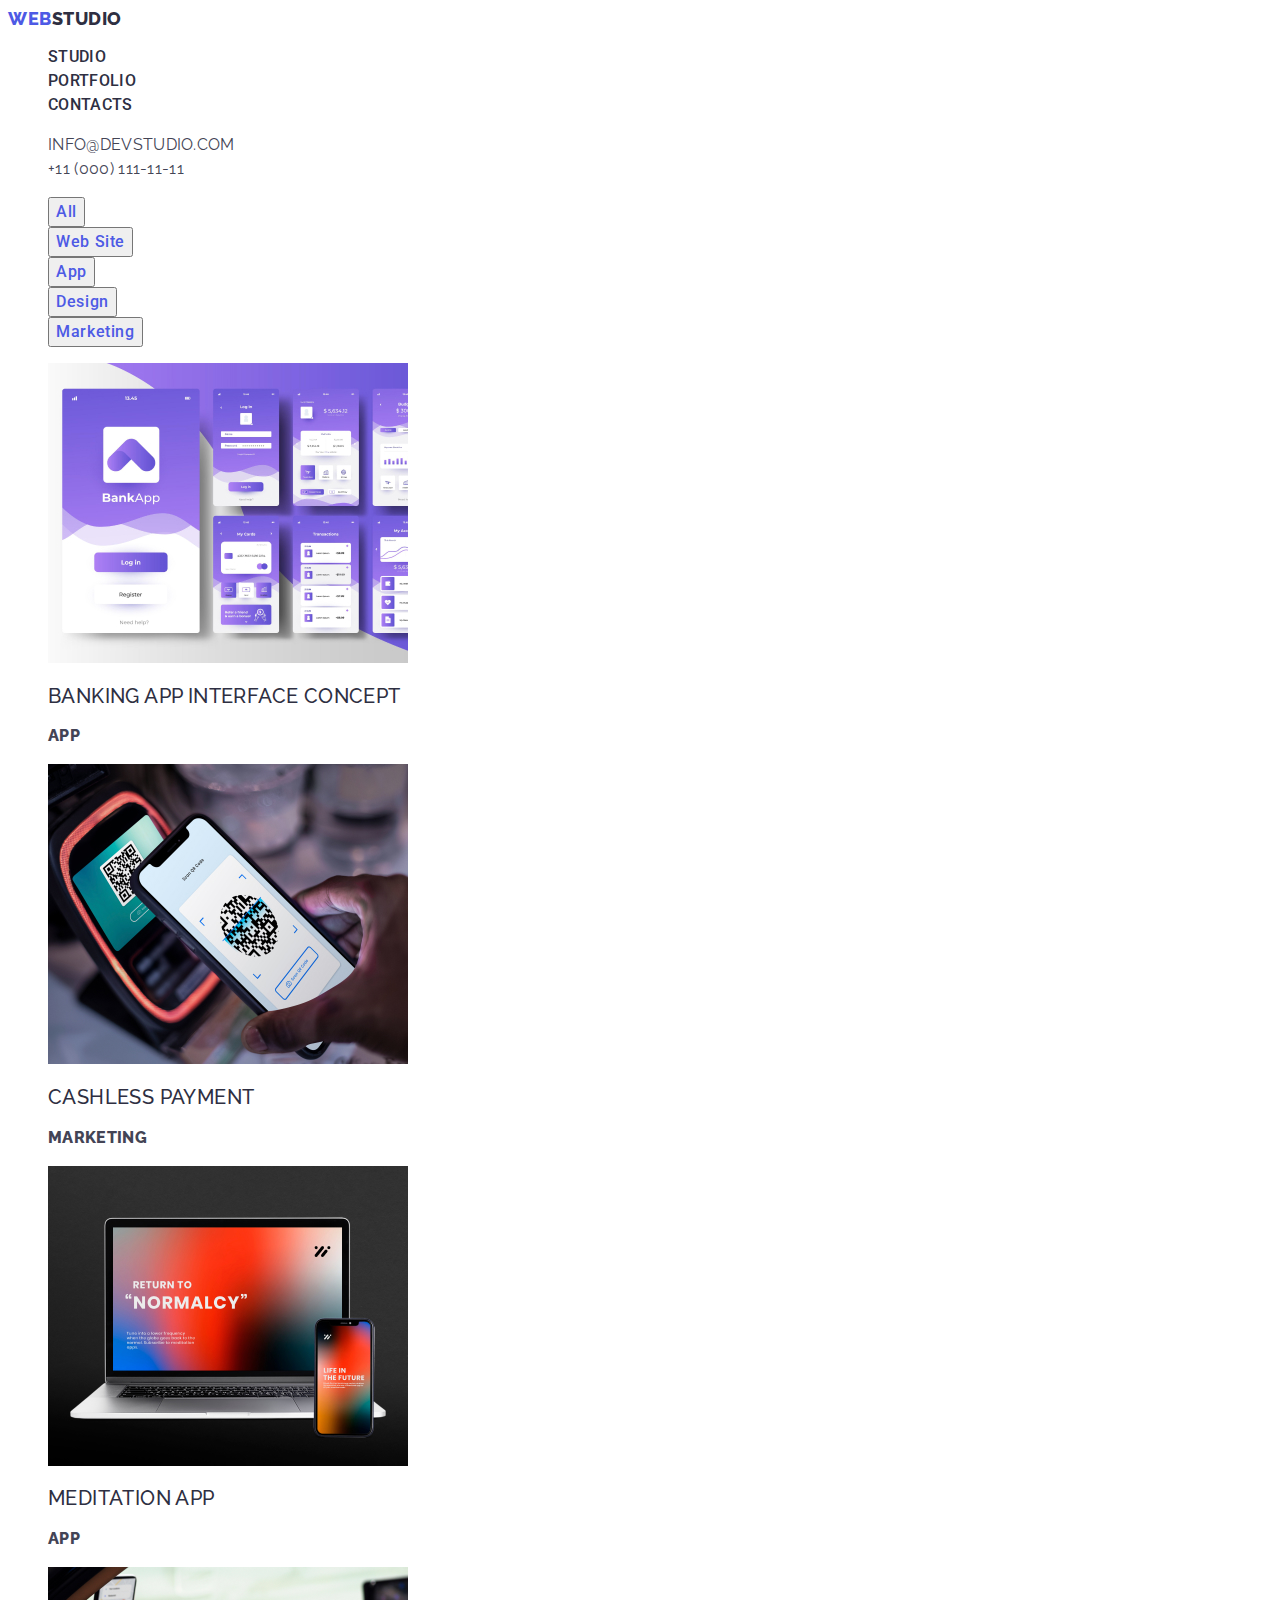
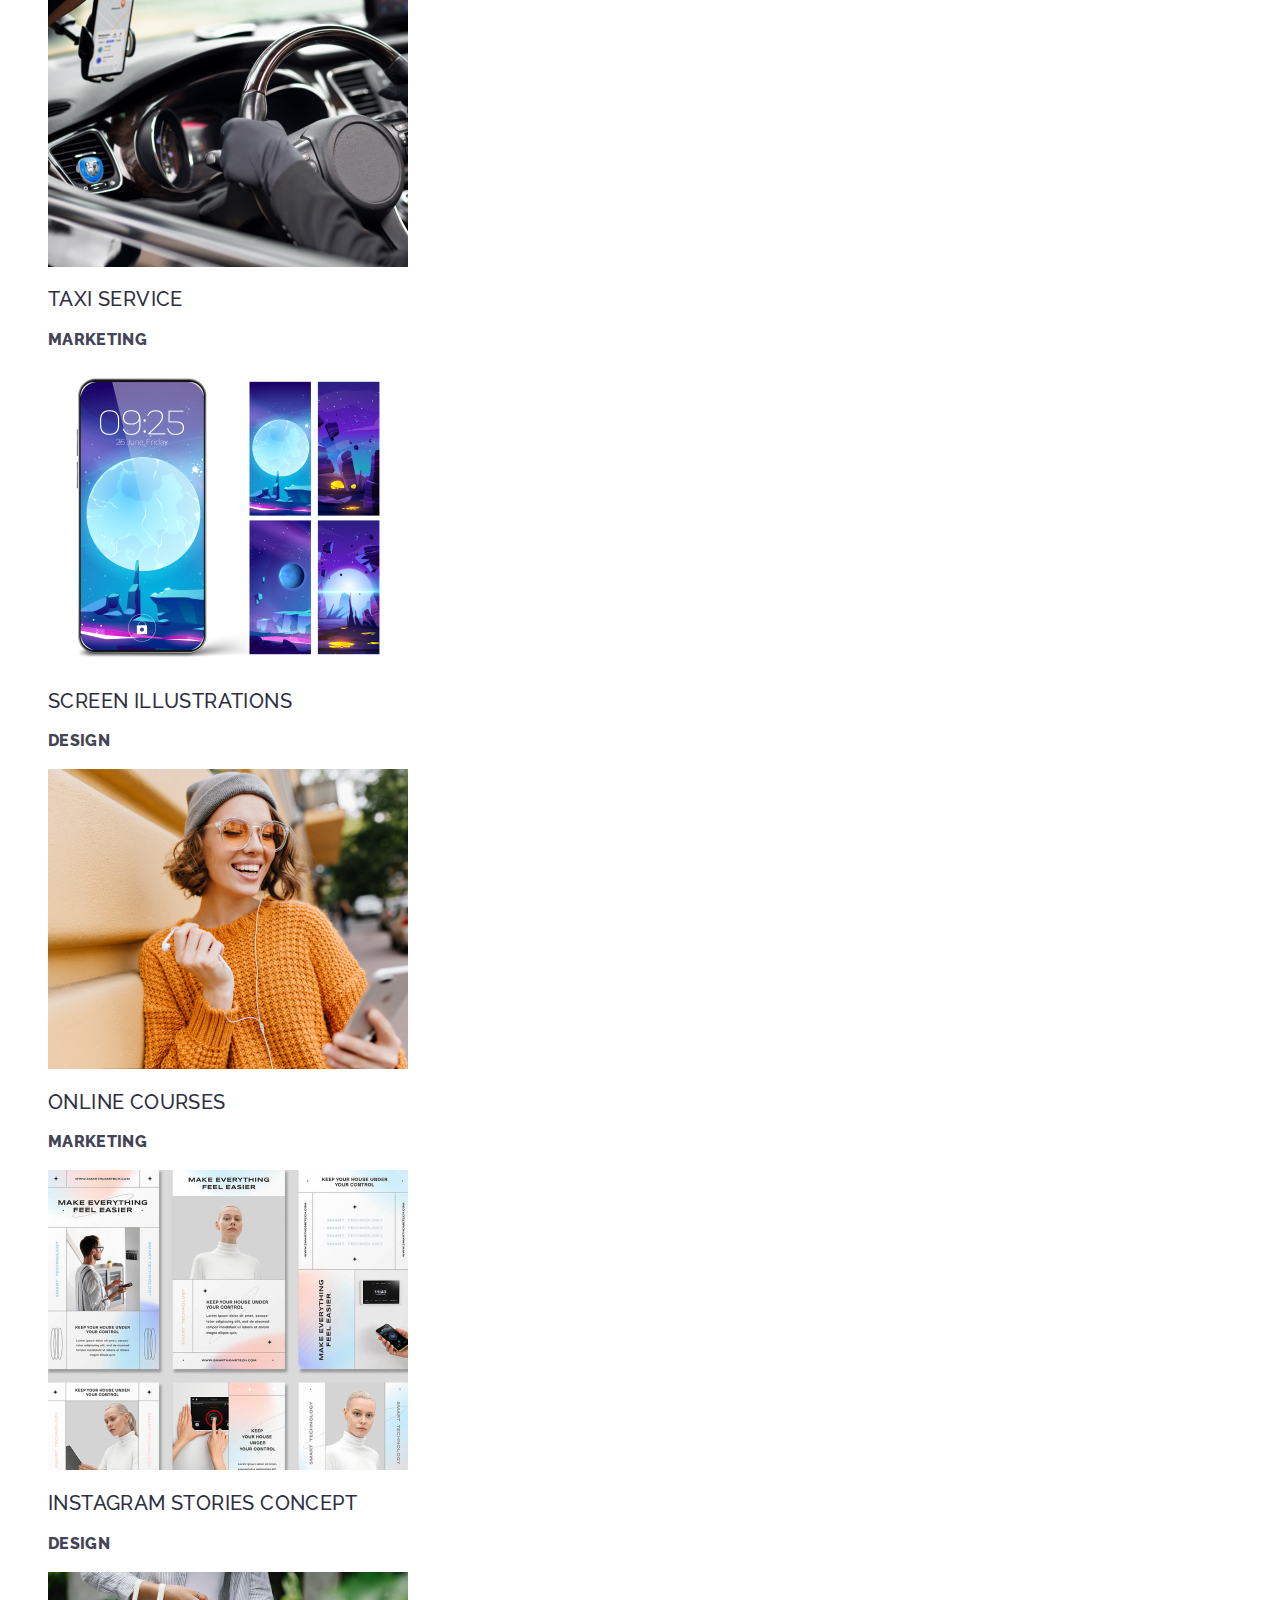
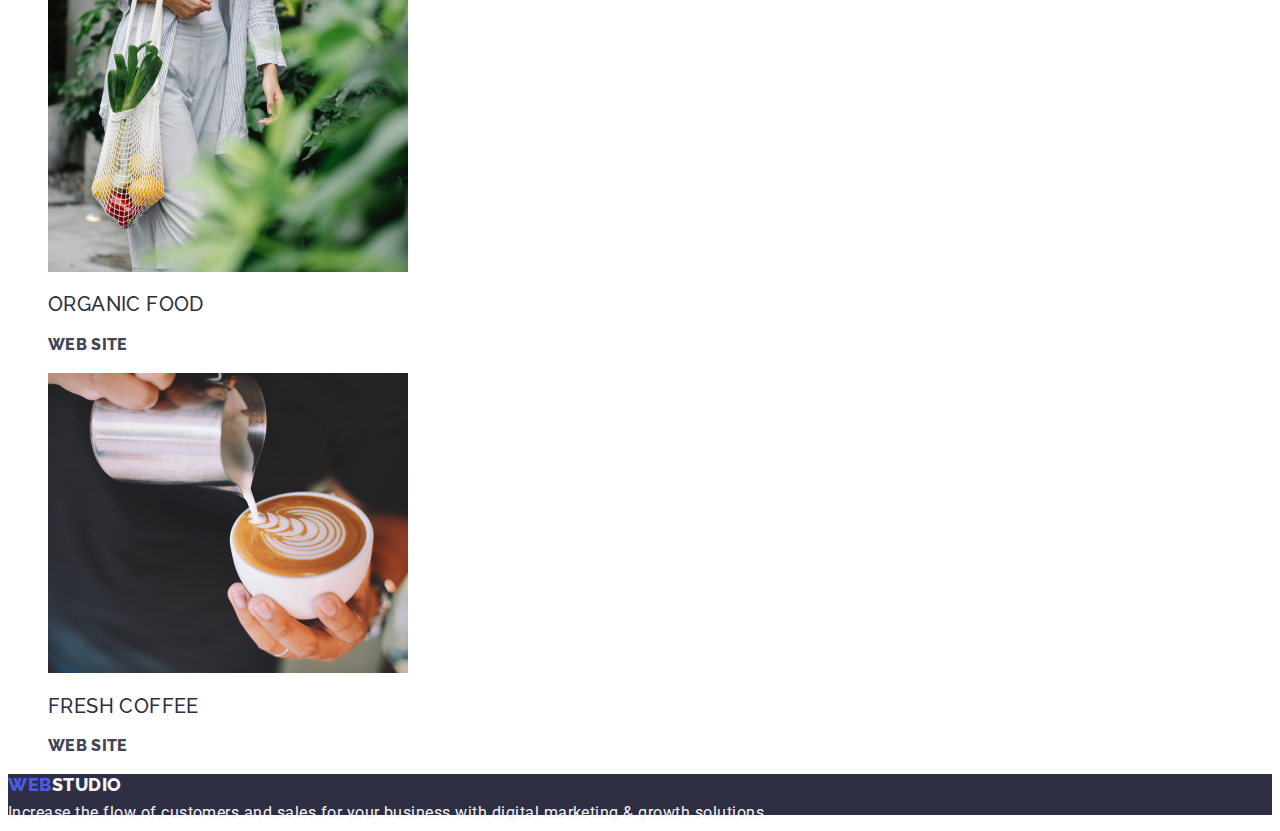
==== commit b4e00202: "оновленый" ====
--- a/portfolio.html
+++ b/portfolio.html
@@ -30,15 +30,15 @@
                 <li><a class="hov-foc link" href="">Portfolio</a></li>
                 <li><a class="hov-foc link" href="">Contacts</a></li>
             </ul>
-        </nav>
+        </nav>                                                                              
 
         <!-- Address -->
 
         <address class="addr">
 
             <ul class="list">
-                <li><a class="address" href="mailto:info@devstudio.com">info@devstudio.com</a></li>
-                <li><a class="address" href="tel:+110001111111">+11 (000) 111-11-11</a></li>
+                <li><a class="address link" href="mailto:info@devstudio.com">info@devstudio.com</a></li>
+                <li><a class="address link" href="tel:+110001111111">+11 (000) 111-11-11</a></li>
             </ul>
 
         </address>
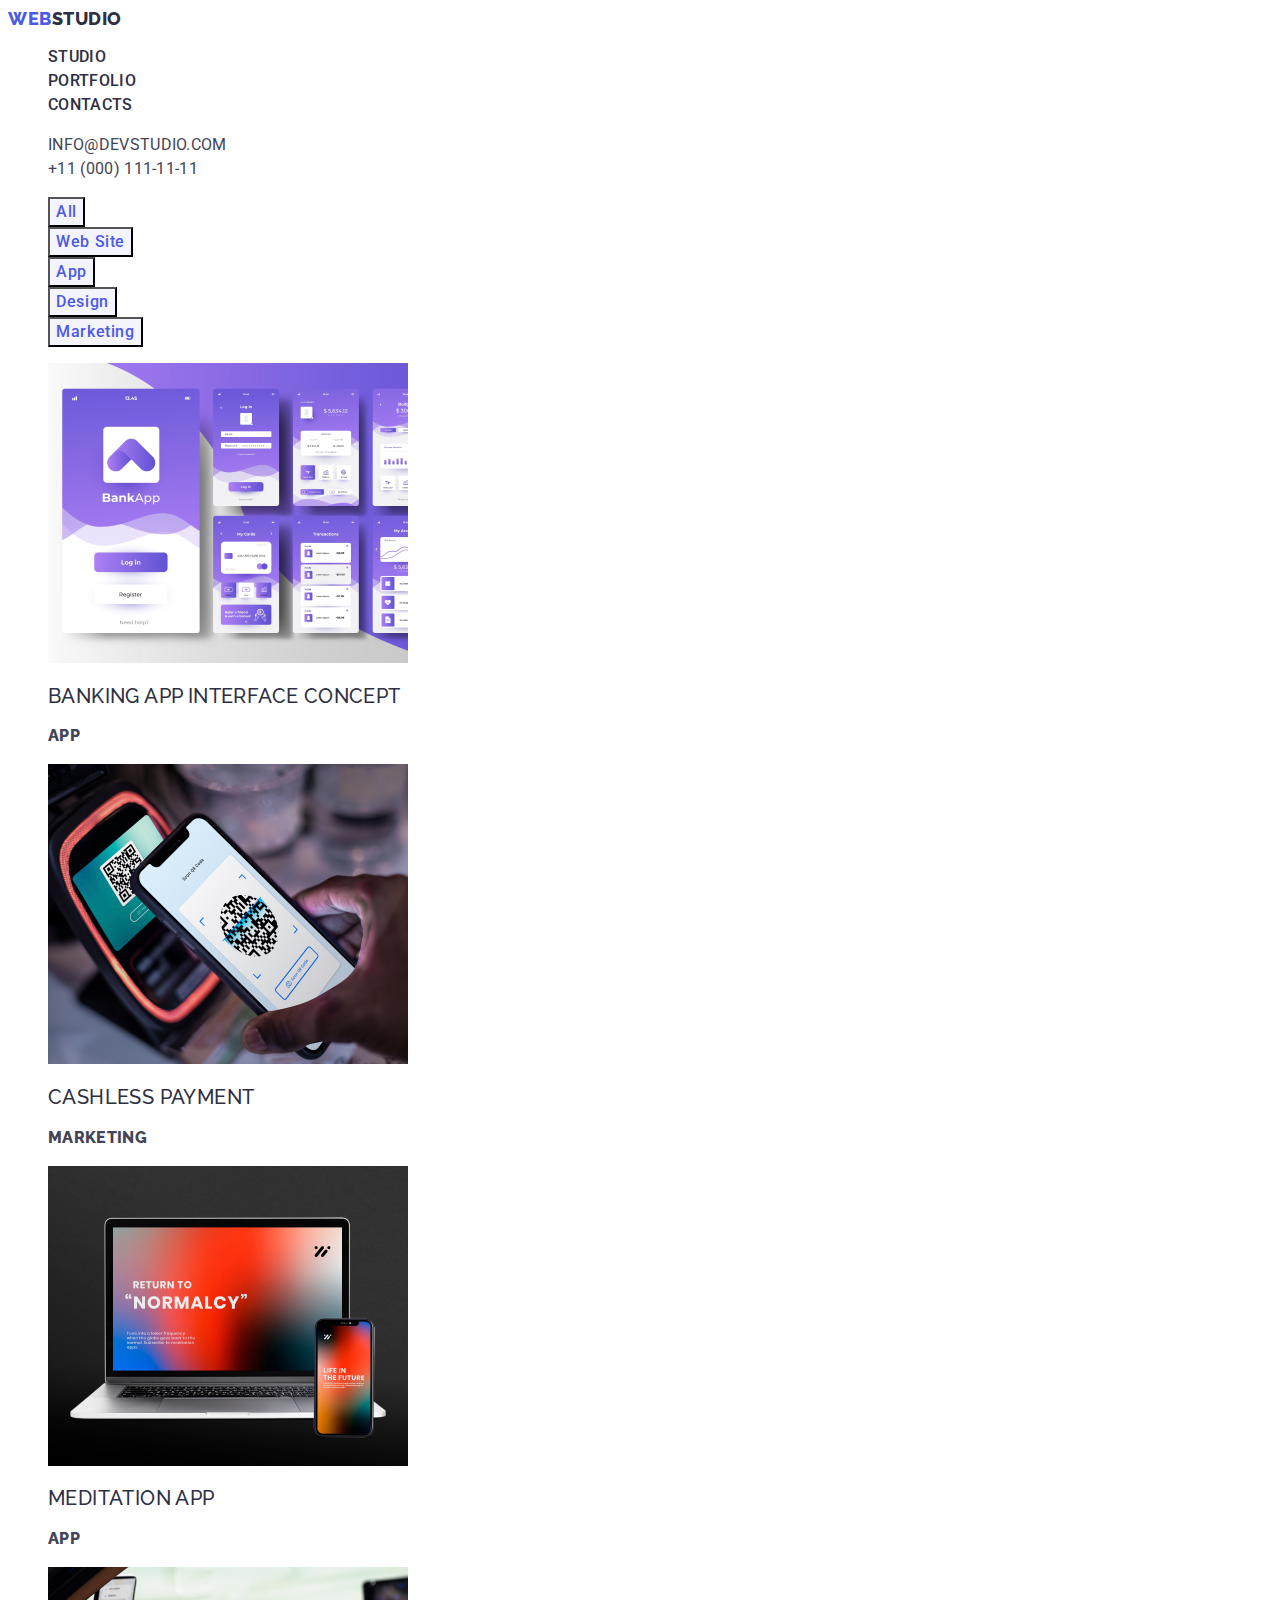
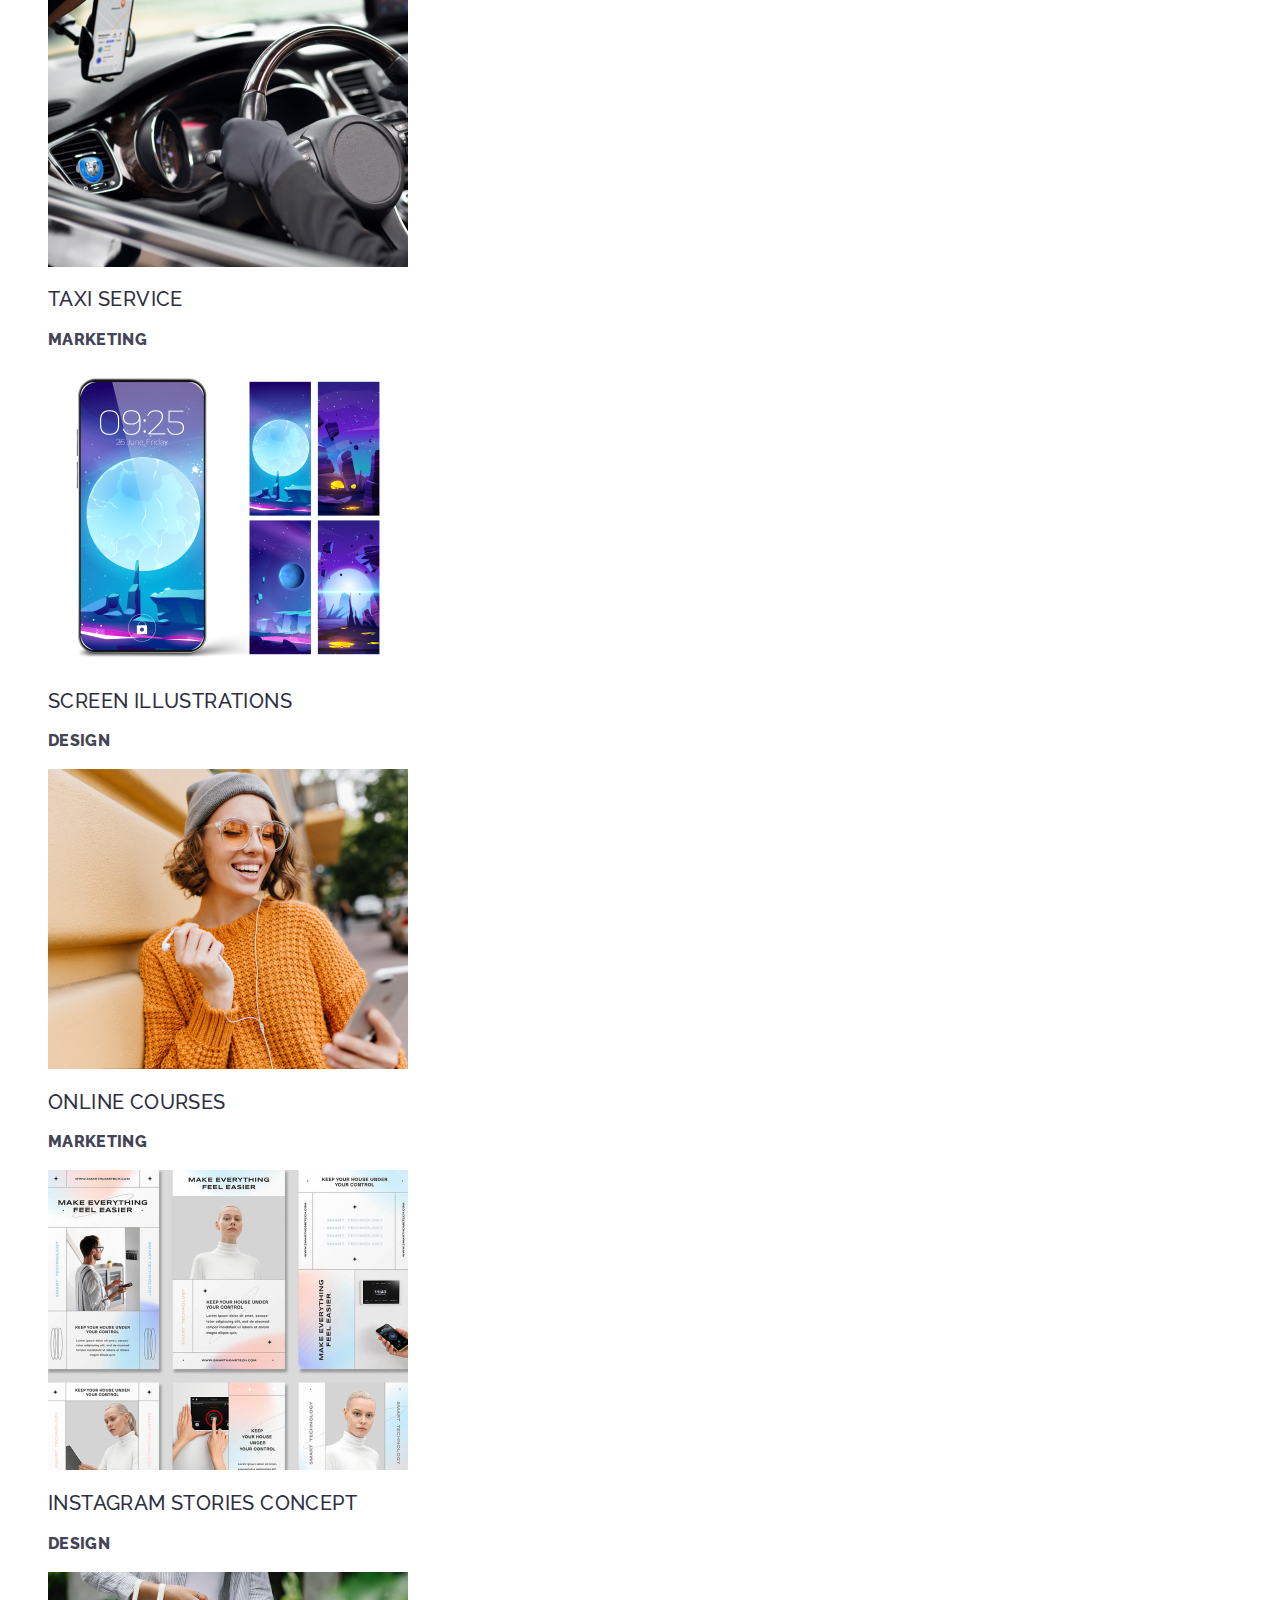
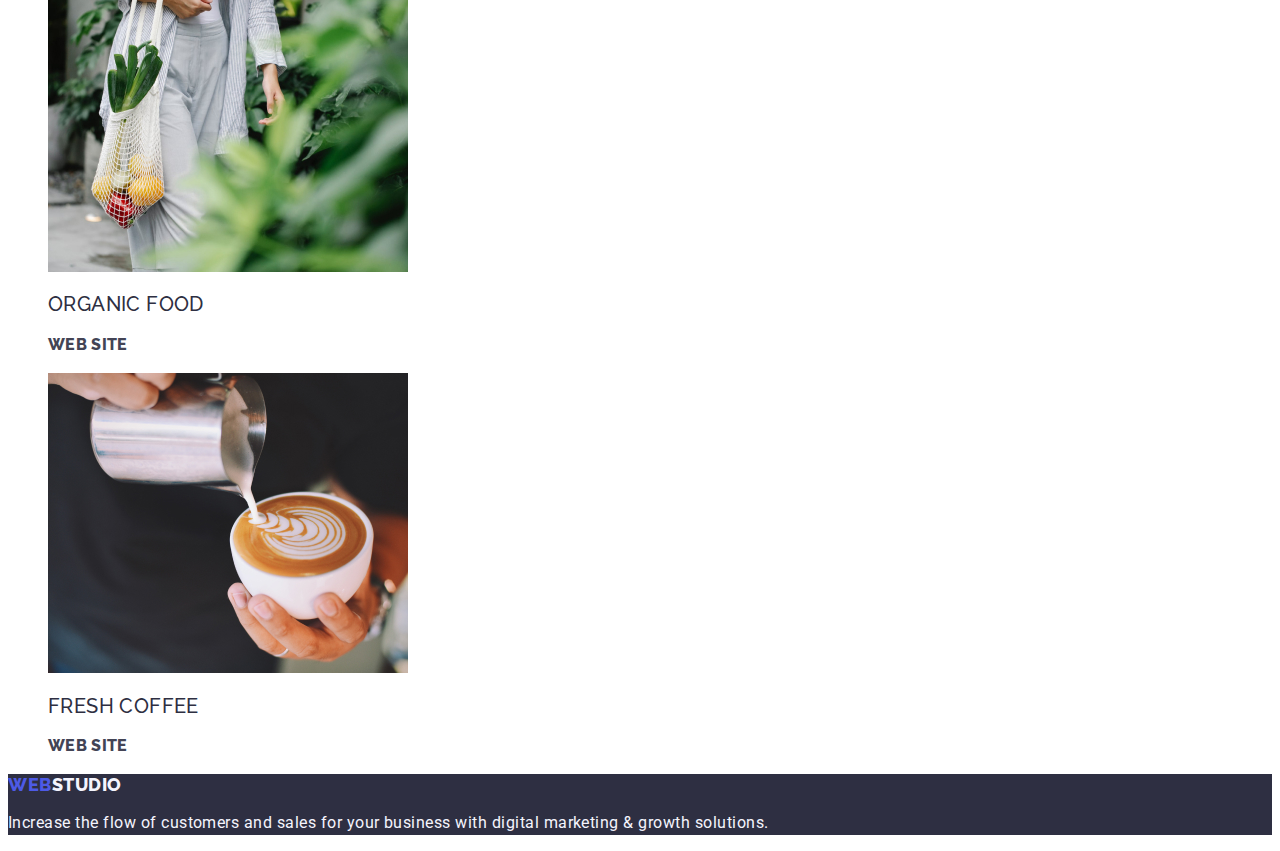
==== commit f97ffbcd: "new" ====
--- a/portfolio.html
+++ b/portfolio.html
@@ -27,14 +27,14 @@
 
             <ul class="list">
                 <li><a class="hov-foc link" href="./index.html">Studio</a></li>
-                <li><a class="hov-foc link" href="">Portfolio</a></li>
+                <li><a class="hov-foc link" href="./portfolio.html">Portfolio</a></li>
                 <li><a class="hov-foc link" href="">Contacts</a></li>
             </ul>
         </nav>                                                                              
 
         <!-- Address -->
 
-        <address class="addr">
+        <address class="list">
 
             <ul class="list">
                 <li><a class="address link" href="mailto:info@devstudio.com">info@devstudio.com</a></li>
--- a/css/styles.css
+++ b/css/styles.css
@@ -53,25 +53,17 @@
   color: #404BBF;
 }
 
-.addr {
+.address{
+  color: #434455;
+  font-size: 16px;
+  font-weight: 400;
+  line-height: 1.5;
+  letter-spacing: 0.02em;
   font-style: normal;
-}
-
-
-.address {
-  color: #434455;
-  font-size: 16px;
-  line-height: 24%;
-  font-weight: 400;
-  font-style: normal;
-  line-height: 1.5;
-  letter-spacing: 0.02em;
-  font-style: normal;
-
-}
-
-.address-tittle{
-  font-style: normal;
+  font-family: "Roboto",
+    sans-serif;
+  text-transform: uppercase;
+
 }
 
 .address:hover,
@@ -79,7 +71,6 @@
   color: #404BBF;
 }
 
-
 /* Main */
 
 .items {
@@ -106,6 +97,11 @@
     sans-serif;
 }
 
+.button:hover,
+.button:focus {
+  color: #404BBF;
+}
+
 .list-button {
   list-style: none;
 }
@@ -119,12 +115,17 @@
   letter-spacing: 0.04em;
   color: #4d5ae5;
   cursor: pointer;
-}
-
-.button:hover {
+  background-color: #F4F4FD;
+}
+
+.button-p:hover,
+.button-p:focus {
+  background-color: #404BBF;
   color: #FFFFFF;
-  background-color: #404BBF;
-}
+   
+}
+
+
 
 .item {
   font-size: 56px;
@@ -167,6 +168,11 @@
   text-transform: capitalize;
 }
 
+.our-team{
+  background-color: #f4f4fd;
+}
+
+
 
 
 .name {
@@ -207,7 +213,7 @@
 .text {
   color: #F4F4FD;
   font-size: 16px;
-  line-height: 24%;
+  line-height: 1.5;
   font-weight: 400;
   letter-spacing: 0.03em;
 
